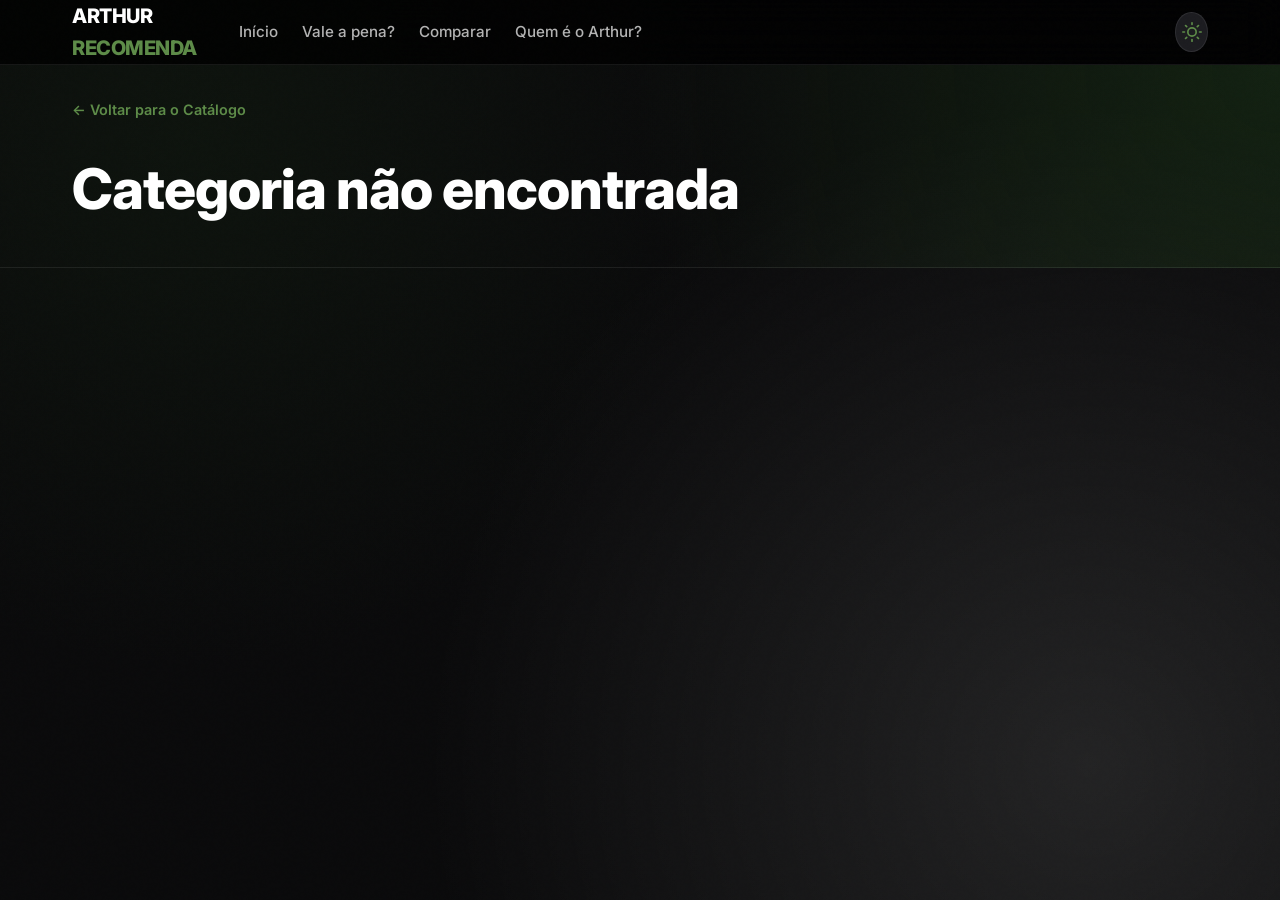
==== categoria.html @ 491da564 "Add files via upload" ====
<!DOCTYPE html>
<html lang="pt-BR">
<head>
    <meta charset="UTF-8">
    <meta name="viewport" content="width=device-width, initial-scale=1.0">
    <title>Categoria | Arthur Recomenda</title>
    <meta name="description" content="Veja todos os produtos analisados desta categoria no Arthur Recomenda.">
    
    <meta property="og:title" content="Categoria | Arthur Recomenda">
    <meta property="og:description" content="Veja todos os produtos analisados desta categoria no Arthur Recomenda.">
    <meta property="og:type" content="website">
    <meta property="og:locale" content="pt_BR">
    <meta property="og:url" content="https://arthurrecomenda.com/categoria.html">
    <meta property="og:image" content="https://arthurrecomenda.com/assets/img/banner-og.jpg">
    <meta property="og:image:width" content="1200">
    <meta property="og:image:height" content="630">
    
    <meta name="twitter:card" content="summary_large_image">
    <meta name="twitter:title" content="Categoria | Arthur Recomenda">
    <meta name="twitter:description" content="Veja todos os produtos analisados desta categoria no Arthur Recomenda.">
    <meta name="twitter:image" content="https://arthurrecomenda.com/assets/img/banner-og.jpg">
    
    <link rel="icon" type="image/png" href="assets/img/favicon.png">
    <meta name="theme-color" content="#000000">
    
    <link rel="preconnect" href="https://fonts.googleapis.com">
    <link rel="preconnect" href="https://fonts.gstatic.com" crossorigin>
    <link href="https://fonts.googleapis.com/css2?family=Inter:wght@400;500;600;700;800;900&display=swap" rel="stylesheet">
    <link rel="stylesheet" href="css/style.css">
</head>
<body>

    <noscript>
        <style>.animate-on-scroll { opacity: 1 !important; animation: none !important; }</style>
    </noscript>
</head>
<body>

    <header class="header">
        <div class="container header__container">
            <a href="index.html" class="header__logo">ARTHUR <span>RECOMENDA</span></a>
                        <!-- BOTÃO DE TROCAR TEMA -->
            <button class="theme-toggle" id="themeToggle" aria-label="Trocar tema">
                <svg class="icon-sun" width="20" height="20" viewBox="0 0 24 24" fill="none" stroke="currentColor" stroke-width="2" stroke-linecap="round" stroke-linejoin="round"><circle cx="12" cy="12" r="5"></circle><line x1="12" y1="1" x2="12" y2="3"></line><line x1="12" y1="21" x2="12" y2="23"></line><line x1="4.22" y1="4.22" x2="5.64" y2="5.64"></line><line x1="18.36" y1="18.36" x2="19.78" y2="19.78"></line><line x1="1" y1="12" x2="3" y2="12"></line><line x1="21" y1="12" x2="23" y2="12"></line><line x1="4.22" y1="19.78" x2="5.64" y2="18.36"></line><line x1="18.36" y1="5.64" x2="19.78" y2="4.22"></line></svg>
                <svg class="icon-moon" width="20" height="20" viewBox="0 0 24 24" fill="none" stroke="currentColor" stroke-width="2" stroke-linecap="round" stroke-linejoin="round" style="display: none;"><path d="M21 12.79A9 9 0 1 1 11.21 3 7 7 0 0 0 21 12.79z"></path></svg>
            </button>

            <button class="header__toggle" id="menuToggle" aria-label="Abrir menu" aria-expanded="false" aria-controls="mainNav">
                <span></span>
                <span></span>
                <span></span>
            </button>
            <nav class="header__nav" id="mainNav" aria-label="Navegação principal">
                <ul>
                    <li><a href="index.html">Início</a></li>
                    <li><a href="vale-a-pena.html">Vale a pena?</a></li>
                    <li><a href="comparador.html">Comparar</a></li>
                    <li><a href="perfil.html">Quem é o Arthur?</a></li>
                </ul>
            </nav>
        </div>
    </header>

    <main class="main-content categoria-page">
        <section class="categoria-header animate-on-scroll">
            <div class="container">
                <a href="index.html" class="back-link">← Voltar para o Catálogo</a>
                <h1 id="cat-title">Categoria</h1>
            </div>
        </section>
        
        <section class="categoria-grid-section">
            <div class="container">
                <div id="prod-grid" class="prod-grid"></div>
                <!-- CONTAINER DA PAGINAÇÃO ADICIONADO AQUI -->
                <div id="pagination-container" class="pagination-container"></div>
            </div>
        </section>
    </main>

    <nav class="bottom-nav" aria-label="Navegação rápida">
        <a href="index.html" class="bottom-nav__item active" aria-current="page">
            <svg width="24" height="24" viewBox="0 0 24 24" fill="none" stroke="currentColor" stroke-width="2" stroke-linecap="round" stroke-linejoin="round" aria-hidden="true"><path d="M3 9l9-7 9 7v11a2 2 0 0 1-2 2H5a2 2 0 0 1-2-2z"></path><polyline points="9 22 9 12 15 12 15 22"></polyline></svg>
            <span>Início</span>
        </a>
        <a href="vale-a-pena.html" class="bottom-nav__item">
            <svg width="24" height="24" viewBox="0 0 24 24" fill="none" stroke="currentColor" stroke-width="2" stroke-linecap="round" stroke-linejoin="round" aria-hidden="true"><circle cx="12" cy="12" r="10"></circle><path d="M9.09 9a3 3 0 0 1 5.83 1c0 2-3 3-3 3"></path><line x1="12" y1="17" x2="12.01" y2="17"></line></svg>
            <span>Vale a pena?</span>
        </a>
        <a href="comparador.html" class="bottom-nav__item">
            <svg width="24" height="24" viewBox="0 0 24 24" fill="none" stroke="currentColor" stroke-width="2" stroke-linecap="round" stroke-linejoin="round" aria-hidden="true"><line x1="18" y1="20" x2="18" y2="10"></line><line x1="12" y1="20" x2="12" y2="4"></line><line x1="6" y1="20" x2="6" y2="14"></line></svg>
            <span>Comparar</span>
        </a>
        <a href="perfil.html" class="bottom-nav__item">
            <svg width="24" height="24" viewBox="0 0 24 24" fill="none" stroke="currentColor" stroke-width="2" stroke-linecap="round" stroke-linejoin="round" aria-hidden="true"><path d="M20 21v-2a4 4 0 0 0-4-4H8a4 4 0 0 0-4 4v2"></path><circle cx="12" cy="7" r="4"></circle></svg>
            <span>Arthur</span>
        </a>
    </nav>

    <script type="module" src="js/script.js"></script>
    <script type="module" src="js/categoria.js"></script>

    <!-- BOTÃO VOLTAR AO TOPO -->
    <button id="backToTop" class="back-to-top-btn" aria-label="Voltar ao topo">
        <svg width="24" height="24" viewBox="0 0 24 24" fill="none" stroke="currentColor" stroke-width="2.5" stroke-linecap="round" stroke-linejoin="round"><line x1="12" y1="19" x2="12" y2="5"></line><polyline points="5 12 12 5 19 12"></polyline></svg>
    </button>


</body>
</html>
---- css/style.css ----
/* =========================================
   ARTHUR RECOMENDA - STYLE.CSS
   Arquitetura: Mobile First | Tema Escuro Premium
   ========================================= */

/* 1. VARIÁVEIS CSS (Design System) */
:root {
    --color-bg-primary: #000000;
    --color-bg-secondary: #121212;
    --color-bg-tertiary: #1A1A1A;
    --color-border: #2a2a2a;

    --color-accent: #00FF94;
    --color-accent-hover: #00e685;
    --color-danger: #FF3B30;
    --color-warning: #FFCC00;
    --color-whatsapp: #25D366;

    --font-primary: 'Inter', -apple-system, BlinkMacSystemFont, 'Segoe UI', Roboto, sans-serif;
    --text-primary: #FFFFFF;
    --text-secondary: #A0A0A0;
    --text-tertiary: #666666;

    --space-xs: 8px;
    --space-sm: 16px;
    --space-md: 24px;
    --space-lg: 32px;
    --space-xl: 64px;

    --radius-sm: 8px;
    --radius-md: 12px;
    --radius-lg: 20px;
    --shadow-card: 0 4px 20px rgba(0, 0, 0, 0.5);
    --shadow-glow: 0 0 15px rgba(0, 255, 148, 0.3);

    --transition-fast: 0.2s ease-out;
    --transition-base: 0.3s ease-out;
    --transition-slow: 0.5s cubic-bezier(0.25, 0.46, 0.45, 0.94);
}

/* 2. RESET BÁSICO */
*, *::before, *::after {
    box-sizing: border-box;
    margin: 0;
    padding: 0;
}

html {
    scroll-behavior: smooth;
    scroll-padding-top: 80px; 
    -webkit-text-size-adjust: 100%;
    max-width: 100%;
    overflow-x: hidden;
}

body {
    font-family: var(--font-primary);
    /* Base escura + Gradientes radiais extremamente suaves (Glow verde esmeralda e branco) */
    background-color: var(--color-bg-primary);
    background-image: 
        radial-gradient(circle at 15% 15%, rgba(28, 57, 24, 0.20) 0%, transparent 40%), /* Aura verde muito escura e elegante */
        radial-gradient(circle at 85% 85%, rgba(255, 255, 255, 0.10) 0%, transparent 50%); 
    background-attachment: fixed; /* Fixa o fundo para acompanhar a rolagem */
    color: var(--text-primary);
    line-height: 1.6;
    min-height: 60vh;
    padding-bottom: 80px;
    max-width: 100%;
    overflow-x: hidden;
}

/* EFEITO NOISE (Textura de filme sutil para dar sensação de material premium) */
body::after {
    content: "";
    position: fixed;
    top: 0; left: 0; width: 100vw; height: 100vh;
    background-image: url("data:image/svg+xml,%3Csvg viewBox='0 0 256 256' xmlns='http://www.w3.org/2000/svg'%3E%3Cfilter id='noiseFilter'%3E%3CfeTurbulence type='fractalNoise' baseFrequency='0.85' numOctaves='3' stitchTiles='stitch'/%3E%3C/filter%3E%3Crect width='100%25' height='100%25' filter='url(%23noiseFilter)'/%3E%3C/svg%3E");
    opacity: 0.02; /* Quase imperceptível, mas dá a textura premium */
    pointer-events: none; /* Não atrapalha os cliques */
    z-index: 9999;
    mix-blend-mode: overlay;
}

a { text-decoration: none; color: inherit; }
ul { list-style: none; }
img { max-width: 100%; display: block; }

a:focus-visible, button:focus-visible {
    outline: 2px solid var(--color-accent);
    outline-offset: 4px;
    border-radius: 4px;
}

/* 3. LAYOUT E CONTAINERS */
.container {
    width: 100%;
    max-width: 1200px;
    margin: 0 auto;
    padding: 0 var(--space-sm);
}

.main-content { min-height: 60vh; }

/* 4. COMPONENTES UI */
.header {
    position: sticky;
    top: 0;
    z-index: 1000;
    background-color: rgba(0, 0, 0, 0.8);
    backdrop-filter: blur(20px);
    -webkit-backdrop-filter: blur(20px);
    border-bottom: 1px solid var(--color-border);
}

.header__container {
    display: flex;
    justify-content: space-between;
    align-items: center;
    height: 64px;
    position: relative;
}

.header__logo {
    font-weight: 800;
    font-size: 1.25rem;
    letter-spacing: -0.5px;
    color: var(--text-primary);
}

.header__logo span { color: var(--color-accent); }

.header__nav {
    position: absolute;
    top: 64px;
    left: 0;
    width: 100%;
    background-color: var(--color-bg-secondary);
    border-bottom: 1px solid var(--color-border);
    display: flex;
    flex-direction: column;
    padding: var(--space-md) var(--space-sm);
    gap: var(--space-md);
    transform: translateY(-150%);
    transition: transform var(--transition-base);
    z-index: -1;
    box-shadow: var(--shadow-card);
}

.header__nav.active { transform: translateY(0); }
.header__nav ul { display: flex; flex-direction: column; gap: var(--space-sm); }

.header__nav a {
    color: var(--text-secondary);
    font-weight: 500;
    font-size: 1.1rem;
    transition: color var(--transition-fast);
    padding: var(--space-xs) 0;
    display: block;
}

.header__nav a:hover, .header__nav a.active { color: var(--color-accent); }

.header__toggle {
    display: flex;
    flex-direction: column;
    justify-content: space-between;
    width: 24px;
    height: 18px;
    background: none;
    border: none;
    cursor: pointer;
    z-index: 1001;
}

.header__toggle span {
    height: 2px;
    width: 100%;
    background: var(--text-primary);
    border-radius: 2px;
    transition: all var(--transition-base);
    transform-origin: center;
}

.header__toggle.open span:nth-child(1) { transform: translateY(8px) rotate(45deg); }
.header__toggle.open span:nth-child(2) { opacity: 0; }
.header__toggle.open span:nth-child(3) { transform: translateY(-8px) rotate(-45deg); }

.btn {
    display: inline-flex;
    align-items: center;
    justify-content: center;
    padding: 12px 24px;
    border-radius: var(--radius-sm);
    font-weight: 600;
    font-size: 1rem;
    cursor: pointer;
    /* Easing premium para a animação não ser mecânica */
    transition: all 0.25s cubic-bezier(0.4, 0, 0.2, 1);
    border: none;
    text-align: center;
    /* Sombra sutil para o botão parecer físico desde o início */
    box-shadow: 0 2px 5px rgba(0, 0, 0, 0.2);
}

.btn--primary { 
    background-color: var(--color-accent); 
    color: #000000; 
    position: relative;
    overflow: hidden;
}

.btn--primary::after {
    content: '';
    position: absolute;
    top: -50%;
    left: -100%;
    width: 50%;
    height: 200%;
    background: rgba(255, 255, 255, 0.3);
    transform: skewX(-25deg);
    transition: left 0.6s ease-in-out;
}

.btn--primary:hover {
    background-color: var(--color-accent-hover);
    /* Sombra mais forte + glow verde discreto no hover */
    box-shadow: 0 8px 20px rgba(0, 0, 0, 0.3), 0 0 15px rgba(0, 255, 148, 0.2);
    transform: translateY(-2px); /* Levanta suavemente */
}

/* NOVIDADE: Efeito de "afundar" físico quando clicam */
.btn--primary:active {
    transform: translateY(0) scale(0.98);
    box-shadow: 0 2px 5px rgba(0, 0, 0, 0.2);
}

.btn--primary:hover::after { left: 120%; }

.btn--secondary {
    background-color: transparent;
    color: var(--text-primary);
    border: 1px solid var(--color-border);
}

.btn--secondary:hover {
    background-color: var(--color-bg-tertiary);
    border-color: var(--text-secondary);
    transform: translateY(-2px); /* Levanta suavemente também */
    box-shadow: 0 8px 20px rgba(0, 0, 0, 0.2);
}

/* NOVIDADE: Efeito de "afundar" físico quando clicam */
.btn--secondary:active {
    transform: translateY(0) scale(0.98);
    box-shadow: none;
}

.badge {
    display: inline-block;
    padding: 4px 12px;
    border-radius: 20px;
    font-size: 0.75rem;
    font-weight: 600;
    text-transform: uppercase;
    letter-spacing: 0.5px;
}

.badge--highlight {
    background-color: rgba(255, 255, 255, 0.1);
    color: var(--text-primary);
    border: 1px solid var(--color-border);
}

.hero {
    padding: var(--space-xl) 0;
    background: radial-gradient(circle at top right, rgba(0, 255, 148, 0.1) 0%, transparent 40%);
}

.hero__text h1 {
    font-size: 2.5rem;
    line-height: 1.1;
    margin-bottom: var(--space-sm);
    font-weight: 800;
    letter-spacing: -1px;
}

.text-accent { color: var(--color-accent); }

.hero__subtitle {
    font-size: 1.1rem;
    color: var(--text-secondary);
    max-width: 600px;
    margin-bottom: var(--space-lg);
}

.hero__actions { display: flex; flex-direction: column; gap: var(--space-sm); }

.catalog-section { 
    padding: 8px 0; /* Reduz o espaço em cima e embaixo de cada carrossel */
}

.catalog__header {
    display: flex;
    justify-content: space-between;
    align-items: center;
    margin-bottom: 12px; /* Reduz o espaço entre o título e os produtos */
}

.catalog__header h2 { font-size: 1.5rem; font-weight: 700; }

.catalog__link {
    color: var(--text-secondary);
    font-size: 0.9rem;
    font-weight: 500;
    transition: color var(--transition-fast);
}

.catalog__link:hover { color: var(--color-accent); }

/* Navegação do Carrossel (Setas) */
.catalog__nav-wrapper {
    position: relative;
    width: 100%;
    min-width: 0;
}

.catalog__arrow {
    display: none !important; /* Forçado a ficar oculto no mobile */
    position: absolute;
    top: 45%;
    transform: translateY(-50%);
    z-index: 10;
    background: rgba(18, 18, 18, 0.8);
    backdrop-filter: blur(10px);
    -webkit-backdrop-filter: blur(10px);
    width: 40px;
    height: 40px;
    border-radius: 50%;
    border: 1px solid var(--color-border);
    color: var(--text-primary);
    cursor: pointer;
    align-items: center;
    justify-content: center;
    transition: all var(--transition-fast);
}

.catalog__arrow:hover {
    border-color: var(--color-accent);
    color: var(--color-accent);
    box-shadow: 0 0 10px rgba(0, 255, 148, 0.2);
}

.catalog__row {
    display: flex;
    gap: var(--space-sm);
    overflow-x: auto;
    padding-bottom: var(--space-sm);
    /* Trocado de 'mandatory' para 'proximity' (ímã suave) */
    scroll-snap-type: x proximity; 
    -webkit-overflow-scrolling: touch; /* ROLAGEM SUAVE NO IPHONE (iOS) */
    scrollbar-width: none;
    width: 100%;
    min-width: 0;
    
    /* ACELERAÇÃO DE HARDWARE (Usa a placa de vídeo para rodar a rolagem) */
    transform: translateZ(0);
    -webkit-transform: translateZ(0);
    will-change: scroll-position;
}

.catalog__row::-webkit-scrollbar { display: none; }

.product-card {
    flex: 0 0 200px;
    /* NOVIDADE: Gradiente sutil para dar profundidade (não fica chapado) */
    background: linear-gradient(180deg, var(--color-bg-tertiary) 0%, var(--color-bg-secondary) 100%);
    border-radius: var(--radius-md);
    scroll-snap-align: start;
    border: 1px solid var(--color-border);
    overflow: hidden;
    /* NOVIDADE: Transição mais suave e incluindo o box-shadow */
    transition: transform 0.25s ease-out, border-color 0.25s ease-out, box-shadow 0.25s ease-out;
    cursor: pointer;
    display: flex;
    flex-direction: column;
    -webkit-tap-highlight-color: transparent;
    /* NOVIDADE: Sombra suave para parecer que está flutuando */
    box-shadow: 0 4px 10px rgba(0, 0, 0, 0.2);
}

.product-card:hover {
    /* NOVIDADE: Levanta o card (translateY) em vez de só aumentar (scale) */
    transform: translateY(-5px); 
    border-color: var(--color-accent);
    z-index: 2;
    /* NOVIDADE: Sombra mais forte + Glow verde discreto */
    box-shadow: 0 10px 25px rgba(0, 0, 0, 0.4), 0 0 15px rgba(0, 255, 148, 0.15);
}

.product-card:active {
    /* NOVIDADE: Efeito de clique mais natural */
    transform: translateY(-2px) scale(0.99);
    border-color: var(--color-accent);
    box-shadow: 0 4px 10px rgba(0, 0, 0, 0.3);
}

.product-card__img-wrap {
    position: relative;
    aspect-ratio: 4/5;
    width: 100%;
    background-color: var(--color-bg-tertiary);
    overflow: hidden;
}

.product-card__img {
    width: 100%;
    height: 100%;
    object-fit: cover;
    transition: transform var(--transition-base);
}

.product-card:hover .product-card__img {
    transform: scale(1.05);
}

.product-card__badge {
    position: absolute;
    top: 12px;
    display: flex;
    align-items: center;
    justify-content: center;
    padding: 6px 10px;
    border-radius: var(--radius-sm);
    font-weight: 700;
    font-size: 0.8rem;
    backdrop-filter: blur(4px);
}

.product-card__badge--score {
    left: 12px;
    background-color: var(--color-accent);
    color: #000;
    box-shadow: 0 2px 8px rgba(0,0,0,0.3);
}

.product-card__badge--status {
    right: 12px;
    font-size: 0.65rem;
    text-transform: uppercase;
    /* Vidro escuro para o Dark Mode */
    background-color: rgba(0, 0, 0, 0.6);
    backdrop-filter: blur(4px);
    -webkit-backdrop-filter: blur(4px);
    color: #FFFFFF; /* Texto sempre branco para contrastar no vidro escuro */
    border: 1px solid rgba(255, 255, 255, 0.1);
}

.status-good { color: var(--color-accent) !important; border-color: var(--color-accent) !important; }
.status-warn { color: var(--color-warning) !important; border-color: var(--color-warning) !important; }

.product-card__info {
    padding: var(--space-sm);
    display: flex;
    flex-direction: column;
    gap: 4px;
    flex-grow: 1;
}

.product-card__title {
    font-size: 1rem;
    font-weight: 600;
    display: -webkit-box;
    -webkit-line-clamp: 2;
    -webkit-box-orient: vertical;
    overflow: hidden;
    min-height: 2.4em;
}

.product-card__price {
    font-size: 1.1rem;
    font-weight: 800;
    color: var(--text-primary);
    margin-top: auto;
    font-variant-numeric: tabular-nums; 
}

.whatsapp-fab {
    position: fixed;
    bottom: 90px; 
    right: 16px;
    z-index: 999;
    display: flex;
    align-items: center;
    gap: 12px;
    /* NOVIDADE: Fundo com vidro fosco e borda verde mais elegante */
    background-color: rgba(19, 19, 22, 0.75);
    backdrop-filter: saturate(180%) blur(15px);
    -webkit-backdrop-filter: saturate(180%) blur(15px);
    border: 1px solid rgba(0, 255, 148, 0.4);
    border-radius: 50px;
    padding: 8px 20px 8px 8px;
    /* NOVIDADE: Sombras mais sofisticadas */
    box-shadow: 0 4px 20px rgba(0, 0, 0, 0.4), 0 0 15px rgba(0, 255, 148, 0.1);
    /* NOVIDADE: Easing premium */
    transition: transform 0.25s cubic-bezier(0.4, 0, 0.2, 1), box-shadow 0.25s cubic-bezier(0.4, 0, 0.2, 1);
    -webkit-tap-highlight-color: transparent;
}

.whatsapp-fab:hover {
    transform: translateY(-2px);
    box-shadow: 0 6px 20px rgba(0, 0, 0, 0.6), 0 0 15px rgba(0, 255, 148, 0.4);
}

.whatsapp-fab:active { 
    transform: scale(0.95); 
    box-shadow: 0 2px 10px rgba(0, 0, 0, 0.4); 
}

.whatsapp-fab__icon {
    display: flex;
    align-items: center;
    justify-content: center;
    width: 40px;
    height: 40px;
    background-color: var(--color-accent);
    color: #000000;
    border-radius: 50%;
    flex-shrink: 0;
}

.whatsapp-fab__text { display: flex; flex-direction: column; line-height: 1.2; }
.whatsapp-fab__text strong { color: var(--text-primary); font-size: 0.95rem; font-weight: 700; }
.whatsapp-fab__text small { color: var(--text-secondary); font-size: 0.7rem; }

.bottom-nav {
    position: fixed;
    bottom: 0; left: 0;
    width: 100%;
    /* Vidro fosco premium no lugar do sólido */
    background-color: rgba(10, 10, 11, 0.75);
    backdrop-filter: saturate(180%) blur(20px);
    -webkit-backdrop-filter: saturate(180%) blur(20px);
    border-top: 1px solid var(--color-border);
    display: flex;
    justify-content: space-around;
    padding: var(--space-xs) 0;
    z-index: 1000;
    box-shadow: 0 -4px 30px rgba(0, 0, 0, 0.2); /* Sombra para cima, dando profundidade */
}

.bottom-nav__item {
    display: flex;
    flex-direction: column;
    align-items: center;
    gap: 4px;
    color: var(--text-tertiary);
    font-size: 0.7rem;
    font-weight: 500;
    padding: var(--space-xs);
    transition: color var(--transition-fast);
    -webkit-tap-highlight-color: transparent;
}

.bottom-nav__item.active, .bottom-nav__item:hover { color: var(--color-accent); }
.bottom-nav__item:active { transform: scale(0.95); }

.footer {
    padding: var(--space-lg) 0;
    border-top: 1px solid var(--color-border);
    text-align: center;
    color: var(--text-tertiary);
    font-size: 0.85rem;
    margin-top: var(--space-xl);
}

.footer__disclaimer { margin-top: var(--space-xs); font-size: 0.75rem; opacity: 0.7; }

/* RESPONSIVIDADE HOME */
@media (min-width: 768px) {
    .container { padding: 0 var(--space-lg); }
    .header__toggle { display: none; }
    .header__nav {
        position: static; background: none; border: none; padding: 0;
        flex-direction: row; transform: translateY(0); box-shadow: none; z-index: auto;
    }
    .header__nav ul { flex-direction: row; gap: var(--space-md); }
    .header__nav a { font-size: 0.95rem; padding: 0; }
    .hero__text h1 { font-size: 3.5rem; }
    .hero__actions { flex-direction: row; }
    .product-card { flex: 0 0 220px; }
    .bottom-nav { display: none; }
    body { padding-bottom: 0; }
    .whatsapp-fab { bottom: 32px; right: 32px; }
    
    /* Exibe as setas apenas no Desktop e define a margem aqui (evita overflow no mobile) */
    .catalog__arrow { 
        display: flex !important; 
    }
    .catalog__arrow--left { left: -20px; }
    .catalog__arrow--right { right: -20px; }
}

@media (min-width: 1024px) {
    .hero__text h1 { font-size: 4rem; }
}

/* =========================================
   PÁGINA DE PRODUTO (DESIGN PREMIUM REFINADO)
   ========================================= */

.produto-page.is-loading { opacity: 0; }
.produto-page { opacity: 1; transition: opacity 0.3s ease; }

@keyframes fadeInUp { from { opacity: 0; transform: translateY(30px); } to { opacity: 1; transform: translateY(0); } }
@keyframes pulseGlow { 0% { box-shadow: 0 0 15px rgba(0, 255, 148, 0.3); } 50% { box-shadow: 0 0 25px rgba(0, 255, 148, 0.6); } 100% { box-shadow: 0 0 15px rgba(0, 255, 148, 0.3); } }
@keyframes shimmer { 0% { transform: translateX(-100%); } 100% { transform: translateX(100%); } }

.animate-on-scroll { opacity: 0; }
.animate-on-scroll.is-visible { animation: fadeInUp 0.8s cubic-bezier(0.22, 1, 0.36, 1) forwards; }

.produto-page-body { padding-bottom: 120px; }

.produto-page .section-title {
    font-size: 1.5rem; font-weight: 700; margin-bottom: var(--space-md);
    display: flex; align-items: center; gap: var(--space-xs); letter-spacing: -0.5px;
}

.produto-hero { padding: var(--space-md) 0 var(--space-lg); background: radial-gradient(circle at top right, rgba(0, 255, 148, 0.08) 0%, transparent 50%); border-bottom: 1px solid var(--color-border); }
.produto-hero__container { display: flex; flex-direction: column; gap: var(--space-md); }
.produto-hero__figure { width: 100%; max-width: 400px; margin: 0 auto; aspect-ratio: 1/1; background-color: var(--color-bg-secondary); border-radius: var(--radius-lg); overflow: hidden; border: 1px solid var(--color-border); box-shadow: 0 20px 40px rgba(0, 0, 0, 0.6), 0 0 0 1px rgba(255,255,255,0.05); position: relative; transition: transform 0.3s ease; }
.produto-hero__figure:hover { transform: translateY(-5px); }
.produto-hero__img { width: 100%; height: 100%; object-fit: cover; transition: transform 0.5s ease; }
.produto-hero__info { display: flex; flex-direction: column; gap: var(--space-sm); }
.produto-hero__info h1 { font-size: 2.2rem; line-height: 1.1; font-weight: 800; letter-spacing: -1px; }
.produto-hero__preco-wrap { display: flex; flex-wrap: wrap; align-items: baseline; gap: var(--space-xs); margin-bottom: var(--space-xs); padding-bottom: var(--space-sm); border-bottom: 1px solid var(--color-border); }
.produto-hero__preco-anterior { color: var(--text-tertiary); text-decoration: line-through; font-size: 1rem; display: none; }
.produto-hero__desconto { background-color: var(--color-danger); color: var(--text-primary); padding: 2px 8px; border-radius: 4px; font-size: 0.8rem; font-weight: 700; display: none; }
.produto-hero__preco-atual { font-size: 2.5rem; font-weight: 800; color: var(--text-primary); width: 100%; margin-top: var(--space-xs); font-variant-numeric: tabular-nums; text-shadow: 0 0 20px rgba(0, 255, 148, 0.2); }
.produto-hero__marketplace { width: 100%; color: var(--text-secondary); font-size: 0.9rem; display: flex; align-items: center; gap: 4px; margin-top: 4px; }

.produto-hero__selo-status { display: flex; justify-content: space-between; align-items: center; background: rgba(255, 255, 255, 0.03); border: 1px solid rgba(255, 255, 255, 0.08); backdrop-filter: blur(10px); padding: var(--space-sm); border-radius: var(--radius-md); margin-top: var(--space-sm); }
.selo-arthur { display: flex; align-items: center; gap: var(--space-sm); width: 100%; }
.selo-arthur__circle { width: 56px; height: 56px; border-radius: 50%; background: radial-gradient(circle, rgba(0, 255, 148, 0.2) 0%, rgba(0, 0, 0, 0.8) 80%); border: 2px solid var(--color-accent); box-shadow: 0 0 15px rgba(0, 255, 148, 0.3); display: flex; flex-direction: column; align-items: center; justify-content: center; flex-shrink: 0; animation: pulseGlow 3s infinite; }
.selo-arthur__circle span { font-size: 1.4rem; font-weight: 800; color: var(--color-accent); line-height: 1; }
.selo-arthur__circle small { font-size: 0.55rem; color: var(--text-secondary); text-transform: uppercase; letter-spacing: 1px; margin-top: 2px; }
.selo-arthur__label { display: flex; flex-direction: column; }
.selo-arthur__label strong { color: var(--text-primary); font-size: 0.9rem; }
.selo-arthur__label span { color: var(--color-accent); font-size: 0.8rem; font-weight: 500; }

.produto-page section { padding: var(--space-lg) 0; border-bottom: 1px solid var(--color-border); }
.video-container { border-radius: var(--radius-md); overflow: hidden; box-shadow: 0 10px 30px rgba(0,0,0,0.5); position: relative; }
.veredito-grid { display: grid; gap: var(--space-sm); }
.veredito-card { background: linear-gradient(135deg, var(--color-bg-secondary), var(--color-bg-tertiary)); border-left: 3px solid var(--color-accent); padding: var(--space-md); border-radius: 0 var(--radius-sm) var(--radius-sm) 0; box-shadow: 0 4px 10px rgba(0,0,0,0.2); }
.veredito-card strong { color: var(--text-primary); display: block; margin-bottom: var(--space-xs); font-size: 1rem; }
.veredito-card p { color: var(--text-secondary); line-height: 1.6; font-size: 0.95rem; }

.avaliacao-lista { display: flex; flex-direction: column; gap: var(--space-md); }
.avaliacao-lista li { display: flex; flex-direction: column; gap: var(--space-xs); }
.aval-header { display: flex; justify-content: space-between; font-size: 0.9rem; color: var(--text-secondary); font-weight: 500; }
.aval-header span:last-child { color: var(--color-accent); font-weight: 700; }
.barra-progresso { width: 100%; height: 6px; background-color: var(--color-bg-tertiary); border-radius: 4px; overflow: hidden; position: relative; }
.barra-fill { height: 100%; background: linear-gradient(90deg, rgba(0, 255, 148, 0.5), var(--color-accent)); border-radius: 4px; box-shadow: 0 0 10px rgba(0, 255, 148, 0.4); transition: width 1s cubic-bezier(0.22, 1, 0.36, 1); position: relative; overflow: hidden; }
.barra-fill::after { content: ''; position: absolute; top: 0; left: 0; bottom: 0; right: 0; background: linear-gradient(90deg, transparent, rgba(255,255,255,0.4), transparent); transform: translateX(-100%); animation: shimmer 2s infinite; }

.pontos-grid { display: grid; grid-template-columns: 1fr; gap: var(--space-md); }
.pontos-card { background: rgba(255, 255, 255, 0.03); backdrop-filter: blur(10px); border: 1px solid rgba(255, 255, 255, 0.08); padding: var(--space-md); border-radius: var(--radius-md); box-shadow: 0 8px 32px rgba(0, 0, 0, 0.3); }
.pontos-card h3 { margin-bottom: var(--space-md); font-size: 1.1rem; display: flex; align-items: center; gap: var(--space-xs); }
.pontos-card--positivos h3 { color: var(--color-accent); }
.pontos-card--atencao h3 { color: var(--color-warning); }
.pontos-card ul { list-style: none; }
.pontos-card li { position: relative; padding-left: 24px; margin-bottom: var(--space-sm); color: var(--text-secondary); font-size: 0.95rem; line-height: 1.5; }
.pontos-card--positivos li::before { content: "✓"; position: absolute; left: 0; color: var(--color-accent); font-weight: 800; }
.pontos-card--atencao li::before { content: "!"; position: absolute; left: 4px; color: var(--color-warning); font-weight: 800; background: rgba(255, 204, 0, 0.1); width: 16px; height: 16px; border-radius: 50%; display: flex; align-items: center; justify-content: center; font-size: 0.7rem; }

/* 6. CTA COMPRA (Refatorado para Múltiplas Ofertas) */
.produto-cta-comprar { text-align: center; border-bottom: none; }
.cta-comprar-wrap { display: flex; flex-direction: column; align-items: center; gap: var(--space-sm); }
.cta-preco { font-size: 1.8rem; font-weight: 800; color: var(--text-primary); font-variant-numeric: tabular-nums; }

.cta-opcoes-lista {
    display: flex;
    flex-direction: column;
    gap: var(--space-sm);
    width: 100%;
    max-width: 400px;
}

.cta-opcao-btn {
    display: flex;
    justify-content: space-between;
    align-items: center;
    padding: 16px 24px;
    border-radius: var(--radius-sm);
    text-decoration: none;
    transition: all var(--transition-fast);
    -webkit-tap-highlight-color: transparent;
}

.cta-opcao-btn--destaque {
    background-color: var(--color-accent);
    color: #000000;
    font-size: 1.1rem;
    box-shadow: 0 4px 15px rgba(0, 255, 148, 0.2);
}
.cta-opcao-btn--destaque:hover {
    background-color: var(--color-accent-hover);
    transform: translateY(-2px);
    box-shadow: var(--shadow-glow);
}

.cta-opcao-btn--secundaria {
    background: rgba(255, 255, 255, 0.03);
    border: 1px solid var(--color-border);
    color: var(--text-primary);
}
.cta-opcao-btn--secundaria:hover {
    border-color: var(--color-accent);
    background: rgba(0, 255, 148, 0.05);
}

.cta-opcao-titulo {
    display: flex;
    flex-direction: column;
    text-align: left;
    flex: 1;
}
.cta-opcao-titulo strong { font-size: 1.1rem; font-weight: 700; }
.cta-opcao-btn--destaque .cta-opcao-titulo strong { font-size: 1.2rem; }
.cta-opcao-titulo small { font-size: 0.75rem; opacity: 0.8; margin-top: 2px; }

.cta-opcao-preco {
    font-size: 1.2rem;
    font-weight: 700;
    font-variant-numeric: tabular-nums;
}
.cta-opcao-btn--destaque .cta-opcao-preco { font-size: 1.4rem; }

.cta-aviso { color: var(--text-tertiary); font-size: 0.75rem; margin-top: var(--space-xs); }

/* 7. CTA WHATSAPP VIP */
.cta-whatsapp-wrap { text-align: center; background: linear-gradient(135deg, rgba(255, 255, 255, 0.03), rgba(255, 255, 255, 0.01)); backdrop-filter: blur(15px); padding: var(--space-lg); border-radius: var(--radius-lg); border: 1px solid rgba(0, 255, 148, 0.2); box-shadow: 0 10px 40px rgba(0, 0, 0, 0.4); display: flex; flex-direction: column; align-items: center; }
.cta-whatsapp-icon { width: 64px; height: 64px; background: rgba(0, 255, 148, 0.1); border-radius: 50%; display: flex; align-items: center; justify-content: center; color: var(--color-accent); margin-bottom: var(--space-md); }
.cta-whatsapp-wrap h3 { margin-bottom: var(--space-sm); font-size: 1.3rem; }
.cta-whatsapp-wrap p { color: var(--text-secondary); margin-bottom: var(--space-md); max-width: 500px; }

/* STICKY BUY BAR (Mobile Only) */
.sticky-buy-bar { position: fixed; bottom: 56px; left: 0; width: 100%; background: rgba(18, 18, 18, 0.9); backdrop-filter: blur(15px); -webkit-backdrop-filter: blur(15px); border-top: 1px solid rgba(255, 255, 255, 0.1); display: flex; justify-content: space-between; align-items: center; padding: var(--space-xs) var(--space-sm); z-index: 999; display: none; }
.sticky-preco { display: flex; flex-direction: column; }
.sticky-preco small { font-size: 0.7rem; color: var(--text-tertiary); }
.sticky-preco span { font-weight: 800; color: var(--color-accent); font-size: 1.1rem; }
.sticky-buy-bar .btn { padding: 10px 20px; font-size: 0.9rem; }

/* RESPONSIVIDADE PRODUTO */
@media (min-width: 768px) {
    .produto-hero__container { flex-direction: row; align-items: center; gap: var(--space-xl); }
    .produto-hero__figure { flex: 0 0 40%; max-width: 400px; }
    .produto-hero__info { flex: 1; }
    .produto-hero__info h1 { font-size: 2.8rem; }
    .veredito-grid { grid-template-columns: repeat(3, 1fr); }
    .pontos-grid { grid-template-columns: 1fr 1fr; }
    .sticky-buy-bar { display: none !important; }
    .produto-page-body { padding-bottom: 0; }
}

/* =========================================
   PÁGINA PERFIL (QUEM É O ARTHUR)
   ========================================= */
.perfil-page { padding-bottom: 80px; }

.perfil-hero {
    padding: var(--space-xl) 0 var(--space-lg);
    text-align: center;
    background: radial-gradient(circle at top right, rgba(0, 255, 148, 0.1) 0%, transparent 50%);
    border-bottom: 1px solid var(--color-border);
}

.perfil-hero__img-wrap {
    width: 140px;
    height: 140px;
    margin: 0 auto var(--space-md);
    border-radius: 50%;
    overflow: hidden;
    border: 3px solid var(--color-accent);
    box-shadow: 0 0 20px rgba(0, 255, 148, 0.3);
    background-color: var(--color-bg-secondary);
}

.perfil-hero__img {
    width: 100%;
    height: 100%;
    object-fit: cover;
}

.perfil-hero h1 {
    font-size: 2.2rem;
    line-height: 1.2;
    font-weight: 800;
    letter-spacing: -1px;
    margin-bottom: var(--space-sm);
}

.perfil-hero__subtitle {
    font-size: 1.1rem;
    color: var(--text-secondary);
    max-width: 600px;
    margin: 0 auto;
}

.perfil-section {
    padding: var(--space-lg) 0;
    border-bottom: 1px solid var(--color-border);
}

.section-title-center {
    font-size: 1.8rem;
    font-weight: 700;
    margin-bottom: var(--space-md);
    text-align: center;
    letter-spacing: -0.5px;
}

.perfil-text {
    color: var(--text-secondary);
    text-align: center;
    max-width: 700px;
    margin: 0 auto;
    line-height: 1.7;
    font-size: 1rem;
}

.perfil-text strong { color: var(--text-primary); }

.passos-grid {
    display: grid;
    grid-template-columns: 1fr;
    gap: var(--space-md);
    margin-top: var(--space-lg);
}

.passo-card {
    background: var(--color-bg-secondary);
    border: 1px solid var(--color-border);
    border-radius: var(--radius-md);
    padding: var(--space-md);
    text-align: center;
    transition: transform var(--transition-fast), border-color var(--transition-fast);
}

.passo-card:hover {
    transform: translateY(-5px);
    border-color: var(--color-accent);
}

.passo-card__icon {
    width: 48px;
    height: 48px;
    background: rgba(0, 255, 148, 0.1);
    color: var(--color-accent);
    border-radius: 50%;
    display: flex;
    align-items: center;
    justify-content: center;
    margin: 0 auto var(--space-sm);
}

.passo-card h3 {
    font-size: 1.1rem;
    margin-bottom: var(--space-xs);
    color: var(--text-primary);
}

.passo-card p {
    font-size: 0.9rem;
    color: var(--text-secondary);
    line-height: 1.5;
}

.beneficios-list {
    display: grid;
    grid-template-columns: 1fr;
    gap: var(--space-sm);
    max-width: 600px;
    margin: var(--space-lg) auto 0;
}

.beneficio-item {
    display: flex;
    align-items: flex-start;
    gap: var(--space-sm);
    background: var(--color-bg-secondary);
    padding: var(--space-md);
    border-radius: var(--radius-sm);
    border: 1px solid var(--color-border);
}

.beneficio-item__icon {
    color: var(--color-accent);
    flex-shrink: 0;
    margin-top: 4px;
}

.beneficio-item h4 {
    font-size: 1rem;
    margin-bottom: 4px;
    color: var(--text-primary);
}

.beneficio-item p {
    font-size: 0.85rem;
    color: var(--text-secondary);
    margin: 0;
    text-align: left;
    line-height: 1.4;
}

.perfil-cta {
    padding: var(--space-xl) 0;
    text-align: center;
}

.perfil-cta__actions {
    display: flex;
    flex-direction: column;
    gap: var(--space-sm);
    max-width: 400px;
    margin: 0 auto;
}

@media (min-width: 768px) {
    .perfil-hero h1 { font-size: 3rem; }
    .perfil-hero__img-wrap { width: 180px; height: 180px; }
    .section-title-center { font-size: 2.2rem; }
    .passos-grid { grid-template-columns: repeat(4, 1fr); }
    .beneficios-list { grid-template-columns: 1fr 1fr; }
    .perfil-cta__actions { flex-direction: row; justify-content: center; }
}

/* =========================================
   PÁGINA VALE A PENA? (QUIZ)
   ========================================= */
.valeapena-page { padding-bottom: 80px; }

.valeapena-hero {
    padding: var(--space-xl) 0 var(--space-lg);
    text-align: center;
    background: radial-gradient(circle at top right, rgba(0, 255, 148, 0.1) 0%, transparent 50%);
    border-bottom: 1px solid var(--color-border);
}

.valeapena-hero h1 {
    font-size: 2.2rem;
    line-height: 1.2;
    font-weight: 800;
    letter-spacing: -1px;
    margin: var(--space-sm) 0;
}

.valeapena-hero__subtitle {
    font-size: 1.1rem;
    color: var(--text-secondary);
    max-width: 600px;
    margin: 0 auto;
}

.valeapena-question {
    padding: var(--space-lg) 0;
    border-bottom: 1px solid var(--color-border);
}

.question-header {
    margin-bottom: var(--space-md);
}

.question-step {
    display: inline-block;
    font-size: 0.8rem;
    font-weight: 600;
    color: var(--color-accent);
    background: rgba(0, 255, 148, 0.1);
    padding: 4px 12px;
    border-radius: 20px;
    margin-bottom: var(--space-xs);
    text-transform: uppercase;
    letter-spacing: 0.5px;
}

.question-title {
    font-size: 1.5rem;
    font-weight: 700;
    color: var(--text-primary);
    letter-spacing: -0.5px;
}

.question-options {
    display: grid;
    grid-template-columns: 1fr;
    gap: var(--space-sm);
}

.question-option {
    display: flex;
    align-items: center;
    gap: var(--space-sm);
    background: var(--color-bg-secondary);
    border: 1px solid var(--color-border);
    padding: var(--space-md);
    border-radius: var(--radius-md);
    cursor: pointer;
    transition: all var(--transition-fast);
    color: var(--text-primary);
    font-family: var(--font-primary);
    font-size: 1rem;
    font-weight: 500;
    -webkit-tap-highlight-color: transparent;
}

.question-option:hover {
    border-color: var(--color-accent);
    background: rgba(0, 255, 148, 0.05);
    transform: translateY(-2px);
}

.question-option:active {
    transform: scale(0.98);
}

.question-option__icon {
    font-size: 1.3rem;
    width: 40px;
    height: 40px;
    display: flex;
    align-items: center;
    justify-content: center;
    background: var(--color-bg-tertiary);
    border-radius: 50%;
    flex-shrink: 0;
}

.question-option__label {
    text-align: left;
}

.valeapena-result {
    padding: var(--space-xl) 0;
    text-align: center;
}

.result-placeholder {
    margin-top: var(--space-lg);
    padding: var(--space-xl) var(--space-md);
    border: 2px dashed var(--color-border);
    border-radius: var(--radius-lg);
    background: rgba(255, 255, 255, 0.01);
}

.result-placeholder__icon {
    width: 64px;
    height: 64px;
    color: var(--text-tertiary);
    margin: 0 auto var(--space-md);
}

.result-placeholder p {
    color: var(--text-secondary);
    font-size: 1.1rem;
    font-weight: 600;
    margin-bottom: var(--space-xs);
}

.result-placeholder small {
    color: var(--text-tertiary);
    font-size: 0.9rem;
}

@media (min-width: 768px) {
    .valeapena-hero h1 { font-size: 3rem; }
    .question-title { font-size: 1.8rem; }
    .question-options { grid-template-columns: 1fr 1fr; }
}




/* =========================================
   PÁGINA VALE A PENA? (QUIZ)
   ========================================= */
.valeapena-page { padding-bottom: 80px; }

.valeapena-hero {
    padding: var(--space-xl) 0 var(--space-lg);
    text-align: center;
    background: radial-gradient(circle at top right, rgba(0, 255, 148, 0.1) 0%, transparent 50%);
    border-bottom: 1px solid var(--color-border);
}

.valeapena-hero h1 {
    font-size: 2.2rem;
    line-height: 1.2;
    font-weight: 800;
    letter-spacing: -1px;
    margin: var(--space-sm) 0;
}

.valeapena-hero__subtitle {
    font-size: 1.1rem;
    color: var(--text-secondary);
    max-width: 600px;
    margin: 0 auto;
}

.valeapena-question {
    padding: var(--space-lg) 0;
    border-bottom: 1px solid var(--color-border);
}

.question-header {
    margin-bottom: var(--space-md);
}

.question-step {
    display: inline-block;
    font-size: 0.8rem;
    font-weight: 600;
    color: var(--color-accent);
    background: rgba(0, 255, 148, 0.1);
    padding: 4px 12px;
    border-radius: 20px;
    margin-bottom: var(--space-xs);
    text-transform: uppercase;
    letter-spacing: 0.5px;
}

.question-title {
    font-size: 1.5rem;
    font-weight: 700;
    color: var(--text-primary);
    letter-spacing: -0.5px;
}

.question-options {
    display: grid;
    grid-template-columns: 1fr;
    gap: var(--space-sm);
}

.question-option {
    display: flex;
    align-items: center;
    gap: var(--space-sm);
    background: var(--color-bg-secondary);
    border: 1px solid var(--color-border);
    padding: var(--space-md);
    border-radius: var(--radius-md);
    cursor: pointer;
    transition: all var(--transition-fast);
    color: var(--text-primary);
    font-family: var(--font-primary);
    font-size: 1rem;
    font-weight: 500;
    -webkit-tap-highlight-color: transparent;
}

.question-option:hover {
    border-color: var(--color-accent);
    background: rgba(0, 255, 148, 0.05);
    transform: translateY(-2px);
}

.question-option:active {
    transform: scale(0.98);
}

.question-option.is-selected {
    border-color: var(--color-accent);
    background: rgba(0, 255, 148, 0.1);
    box-shadow: 0 0 10px rgba(0, 255, 148, 0.1);
}

.question-option__icon {
    font-size: 1.3rem;
    width: 40px;
    height: 40px;
    display: flex;
    align-items: center;
    justify-content: center;
    background: var(--color-bg-tertiary);
    border-radius: 50%;
    flex-shrink: 0;
}

.question-option__label {
    text-align: left;
}

.valeapena-submit {
    padding: var(--space-lg) 0;
    text-align: center;
}

.valeapena-result {
    padding: var(--space-xl) 0;
    text-align: center;
}

.result-placeholder {
    margin-top: var(--space-lg);
    padding: var(--space-xl) var(--space-md);
    border: 2px dashed var(--color-border);
    border-radius: var(--radius-lg);
    background: rgba(255, 255, 255, 0.01);
}

.result-placeholder__icon {
    width: 64px;
    height: 64px;
    color: var(--text-tertiary);
    margin: 0 auto var(--space-md);
}

.result-placeholder p {
    color: var(--text-secondary);
    font-size: 1.1rem;
    font-weight: 600;
    margin-bottom: var(--space-xs);
}

.result-placeholder small {
    color: var(--text-tertiary);
    font-size: 0.9rem;
}

/* Botão pequeno (caso não exista) */
.btn--small { padding: 8px 16px; font-size: 0.85rem; }

/* Cards de Resultado do Quiz */
.quiz-result-card {
    display: flex;
    gap: var(--space-md);
    background: var(--color-bg-secondary);
    border: 1px solid var(--color-border);
    border-radius: var(--radius-md);
    padding: var(--space-md);
    margin-bottom: var(--space-md);
    text-align: left;
    transition: border-color var(--transition-fast);
}

.quiz-result-card:hover {
    border-color: var(--color-accent);
}

.quiz-result-card__img-wrap {
    position: relative;
    flex-shrink: 0;
    width: 100px;
    height: 100px;
    border-radius: var(--radius-sm);
    overflow: hidden;
}

.quiz-result-card__img {
    width: 100%;
    height: 100%;
    object-fit: cover;
}

.quiz-result-card__score {
    position: absolute;
    bottom: 4px;
    left: 4px;
    background: var(--color-accent);
    color: #000;
    font-size: 0.7rem;
    font-weight: 800;
    padding: 2px 6px;
    border-radius: 4px;
}

.quiz-result-card__info {
    display: flex;
    flex-direction: column;
    flex: 1;
}

.quiz-result-card__title {
    font-size: 1rem;
    font-weight: 700;
    margin-bottom: 4px;
    color: var(--text-primary);
}

.quiz-result-card__desc {
    font-size: 0.85rem;
    color: var(--text-secondary);
    margin-bottom: var(--space-sm);
    display: -webkit-box;
    -webkit-line-clamp: 2;
    -webkit-box-orient: vertical;
    overflow: hidden;
}

.quiz-result-card__footer {
    display: flex;
    justify-content: space-between;
    align-items: center;
    margin-top: auto;
}

.quiz-result-card__price {
    font-size: 1.1rem;
    font-weight: 800;
    color: var(--color-accent);
}

@media (min-width: 768px) {
    .valeapena-hero h1 { font-size: 3rem; }
    .question-title { font-size: 1.8rem; }
    .question-options { grid-template-columns: 1fr 1fr; }
}



/* =========================================
   PÁGINA COMPARADOR (X1)
   ========================================= */
.comparador-page { padding-bottom: 80px; }

.comparador-hero {
    padding: 40px 0 16px; /* Diminui o espaço embaixo */
    text-align: center;
    background: radial-gradient(circle at top right, rgba(0, 255, 148, 0.1) 0%, transparent 50%);
    /* A linha border-bottom foi removida aqui */
}

.comparador-hero h1 {
    font-size: 2.2rem;
    line-height: 1.2;
    font-weight: 800;
    letter-spacing: -1px;
    margin: var(--space-sm) 0;
}

.comparador-hero__subtitle {
    font-size: 1.1rem;
    color: var(--text-secondary);
    max-width: 600px;
    margin: 0 auto;
}

.comparador-selector-section {
    padding: 16px 0; /* Espaço menor para colar no subtítulo */
}

.comparador-grid-selector {
    display: grid;
    grid-template-columns: 1fr;
    gap: var(--space-md);
}

.comparador-selector-col {
    display: flex;
    flex-direction: column;
}

.selector-label {
    font-size: 0.85rem;
    font-weight: 600;
    color: var(--text-secondary);
    margin-bottom: var(--space-xs);
    text-transform: uppercase;
    letter-spacing: 0.5px;
}

.search-wrapper {
    position: relative;
}

.search-input {
    width: 100%;
    background: var(--color-bg-secondary);
    border: 1px solid var(--color-border);
    border-radius: var(--radius-md);
    padding: 16px;
    color: var(--text-primary);
    font-family: var(--font-primary);
    font-size: 1rem;
    transition: border-color var(--transition-fast);
}

.search-input:focus {
    outline: none;
    border-color: var(--color-accent);
    box-shadow: 0 0 0 3px rgba(0, 255, 148, 0.1);
}

.search-input:disabled {
    background: var(--color-bg-tertiary);
    color: var(--text-tertiary);
    cursor: not-allowed;
}

.clear-btn {
    position: absolute;
    right: 12px;
    top: 50%;
    transform: translateY(-50%);
    background: var(--color-bg-tertiary);
    border: 1px solid var(--color-border);
    color: var(--text-primary);
    width: 24px;
    height: 24px;
    border-radius: 50%;
    display: flex;
    align-items: center;
    justify-content: center;
    cursor: pointer;
    font-size: 1.2rem;
    line-height: 1;
}
.clear-btn:hover { border-color: var(--color-danger); color: var(--color-danger); }

.search-dropdown {
    display: none;
    position: absolute;
    top: 100%;
    left: 0;
    width: 100%;
    margin-top: 8px;
    background: var(--color-bg-secondary);
    border: 1px solid var(--color-border);
    border-radius: var(--radius-md);
    box-shadow: 0 10px 30px rgba(0,0,0,0.5);
    z-index: 100;
    max-height: 300px;
    overflow-y: auto;
}

.search-item {
    display: flex;
    align-items: center;
    gap: 12px;
    padding: 12px 16px;
    cursor: pointer    transition: background var(--transition-fast);
    border-bottom: 1px solid var(--color-border);
}

.search-item:last-child { border-bottom: none; }
.search-item:hover { background: var(--color-bg-tertiary); }

.search-item img {
    width: 40px;
    height: 40px;
    object-fit: cover;
    border-radius: 4px;
}

.search-item__info {
    display: flex;
    flex-direction: column;
}

.search-item__info strong {
    color: var(--text-primary);
    font-size: 0.9rem;
    font-weight: 600;
}

.search-item__info span {
    color: var(--color-accent);
    font-size: 0.85rem;
    font-weight: 500;
}

.search-no-result {
    padding: 16px;
    text-align: center;
    color: var(--text-tertiary);
    font-size: 0.9rem;
}

/* Tabela de Comparação */
.comparador-result-section {
    padding: var(--space-lg) 0;
}

.comp-table {
    border: 1px solid var(--color-border);
    border-radius: var(--radius-md);
    overflow: hidden;
    margin-bottom: var(--space-lg);
}

.comp-row {
    display: grid;
    grid-template-columns: 1fr 1fr 1fr;
    border-bottom: 1px solid var(--color-border);
}

.comp-row:last-child { border-bottom: none; }

.comp-cell {
    padding: var(--space-md);
    display: flex;
    align-items: center;
    justify-content: center;
    text-align: center;
    border-right: 1px solid var(--color-border);
    font-size: 0.95rem;
    color: var(--text-secondary);
}

.comp-cell:last-child { border-right: none; }

.comp-label {
    background: var(--color-bg-secondary);
    font-weight: 600;
    color: var(--text-primary);
    font-size: 0.85rem;
    justify-content: flex-start;
}

.comp-header {
    background: var(--color-bg-secondary);
}

.comp-product {
    flex-direction: column;
    gap: 8px;
    position: relative;
}

.comp-product img {
    width: 80px;
    height: 80px;
    object-fit: cover;
    border-radius: var(--radius-sm);
}

.comp-product h3 {
    font-size: 1rem;
    font-weight: 700;
    color: var(--text-primary);
}

.comp-product.is-winner {
    background: rgba(0, 255, 148, 0.05);
}

.comp-product.is-winner::before {
    content: '';
    position: absolute;
    top: 0; left: 0; right: 0;
    height: 3px;
    background: var(--color-accent);
}

.winner-badge {
    position: absolute;
    top: 8px;
    background: var(--color-accent);
    color: #000;
    font-size: 0.7rem;
    font-weight: 700;
    padding: 2px 8px;
    border-radius: 4px;
}

.cell-win {
    color: var(--color-accent);
    font-weight: 700;
}

.comp-list ul {
    list-style: none;
    text-align: left;
}

.comp-list li {
    position: relative;
    padding-left: 16px;
    margin-bottom: 8px;
    font-size: 0.9rem;
}

.comp-list li::before {
    content: "•";
    position: absolute;
    left: 0;
    color: var(--color-accent);
}

/* Veredito */
.veredito-arthur-box {
    display: flex;
    gap: var(--space-md);
    background: linear-gradient(135deg, var(--color-bg-secondary), var(--color-bg-tertiary));
    border: 1px solid var(--color-border);
    border-left: 4px solid var(--color-accent);
    padding: var(--space-lg);
    border-radius: var(--radius-md);
    margin-bottom: var(--space-lg);
}

.veredito-arthur-box__icon {
    font-size: 2rem;
    flex-shrink: 0;
}

.veredito-label {
    display: block;
    font-size: 0.8rem;
    font-weight: 700;
    color: var(--color-accent);
    text-transform: uppercase;
    margin-bottom: 8px;
}

.veredito-arthur-box__content p {
    color: var(--text-primary);
    line-height: 1.6;
}

.veredito-arthur-box__content strong {
    color: var(--color-accent);
}

/* Links de Análise */
.analise-links-wrap {
    text-align: center;
    padding: var(--space-md) 0;
}

.analise-links-wrap h3 {
    font-size: 1.2rem;
    margin-bottom: var(--space-md);
    color: var(--text-primary);
}

.analise-links-btns {
    display: flex;
    flex-direction: column;
    gap: var(--space-sm);
    max-width: 400px;
    margin: 0 auto;
}

@media (min-width: 768px) {
    .comparador-hero h1 { font-size: 3rem; }
    .comparador-grid-selector {
        grid-template-columns: 1fr 1fr;
        gap: var(--space-lg);
        position: relative;
    }
    .comparador-grid-selector::after {
        content: "VS";
        position: absolute;
        top: 50%;
        left: 50%;
        transform: translate(-50%, -50%);
        background: var(--color-bg-primary);
        border: 1px solid var(--color-border);
        color: var(--color-accent);
        font-weight: 800;
        width: 40px;
        height: 40px;
        border-radius: 50%;
        display: flex;
        align-items: center;
        justify-content: center;
        z-index: 2;
    }
    .analise-links-btns {
        flex-direction: row;
        justify-content: center;
    }
}


/* =========================================
   REFINAMENTO COMPARADOR (ISOLADO)
   ========================================= */
.comp-indicator {
    display: flex;
    align-items: center;
    gap: 8px;
    padding: 12px 16px;
    border-radius: 8px;
    margin-bottom: 16px;
    font-weight: 600;
    border: 1px solid var(--color-border);
    background: var(--color-bg-secondary);
}

.comp-indicator.ideal {
    border-left: 4px solid var(--color-accent);
    color: var(--text-primary);
}

.comp-indicator.info {
    border-left: 4px solid #00bfff; /* Azul informativo */
    color: var(--text-primary);
}

.comp-indicator small {
    font-weight: 400;
    color: var(--text-secondary);
    font-size: 0.85rem;
}

.comp-alert {
    background: rgba(255, 255, 255, 0.03);
    border: 1px solid var(--color-border);
    padding: 16px;
    border-radius: 8px;
    margin-bottom: 24px;
    font-size: 0.9rem;
    color: var(--text-secondary);
    line-height: 1.5;
}

.comp-alert strong {
    color: var(--text-primary);
}


/* =========================================
   REFINAMENTO UX COMPARADOR (VISUAL/DINÂMICO)
   ========================================= */
.comp-alert-box {
    background: rgba(255, 204, 0, 0.1);
    border: 1px solid rgba(255, 204, 0, 0.3);
    border-left: 4px solid var(--color-warning);
    padding: 16px;
    border-radius: 8px;
    margin-bottom: 24px;
    font-size: 0.95rem;
    color: var(--text-primary);
    line-height: 1.5;
}

.comp-visual-selector {
    margin-top: 0;
    border-top: none;
    padding-top: 0;
}

.comp-subtitle {
    font-size: 1.2rem;
    font-weight: 700;
    margin-bottom: 16px;
    color: var(--text-primary);
}

.comp-cat-grid {
    display: flex;
    flex-wrap: wrap;
    gap: 12px;
}

.cat-btn {
    display: flex;
    align-items: center;
    gap: 8px;
    background: var(--color-bg-secondary);
    border: 1px solid var(--color-border);
    color: var(--text-primary);
    padding: 12px 20px;
    border-radius: 50px;
    font-family: var(--font-primary);
    font-size: 0.95rem;
    font-weight: 600;
    cursor: pointer;
    transition: all var(--transition-fast);
}

.cat-btn:hover {
    border-color: var(--color-accent);
    background: rgba(0, 255, 148, 0.05);
    transform: translateY(-2px);
}

.cat-btn__icon { font-size: 1.2rem; }

.comp-visual-products {
    margin-top: 32px;
    background: var(--color-bg-secondary);
    border: 1px solid var(--color-border);
    border-radius: var(--radius-md);
    padding: 24px;
}

.comp-visual-header {
    display: flex;
    justify-content: space-between;
    align-items: center;
    margin-bottom: 24px;
}

.btn-close-visual {
    background: transparent;
    border: none;
    color: var(--text-secondary);
    cursor: pointer;
    font-size: 0.9rem;
}
.btn-close-visual:hover { color: var(--color-danger); }

.comp-prods-grid {
    display: grid;
    grid-template-columns: repeat(2, 1fr);
    gap: 16px;
}

.visual-prod-card {
    background: var(--color-bg-primary);
    border: 1px solid var(--color-border);
    border-radius: var(--radius-sm);
    padding: 16px;
    display: flex;
    flex-direction: column;
    align-items: center;
    text-align: center;
    gap: 8px;
    cursor: pointer;
    transition: all var(--transition-fast);
}

.visual-prod-card:hover {
    border-color: var(--color-accent);
    transform: translateY(-3px);
}

.visual-prod-card img {
    width: 80px;
    height: 80px;
    object-fit: cover;
    border-radius: var(--radius-sm);
}

.visual-prod-card__info {
    display: flex;
    flex-direction: column;
    gap: 4px;
    flex-grow: 1;
}

.visual-prod-card__info strong {
    font-size: 0.9rem;
    color: var(--text-primary);
}

.visual-prod-card__price {
    font-size: 1rem;
    font-weight: 700;
    color: var(--color-accent);
}

.visual-prod-card__score {
    font-size: 0.8rem;
    color: var(--text-tertiary);
}

.btn-select {
    margin-top: auto;
}

/* Barra Permanente (Sticky) */
.comp-perm-bar {
    position: sticky;
    top: 64px; /* Altura do header */
    z-index: 998;
    background: rgba(18, 18, 18, 0.95);
    backdrop-filter: blur(15px);
    -webkit-backdrop-filter: blur(15px);
    border-bottom: 1px solid var(--color-border);
    padding: 12px 0;
}

.comp-perm-bar__container {
    display: flex;
    justify-content: space-between;
    align-items: center;
    gap: 16px;
    flex-wrap: wrap;
}

.comp-perm-bar__slots {
    display: flex;
    align-items: center;
    gap: 16px;
    flex-grow: 1;
}

.comp-perm-slot {
    display: flex;
    flex-direction: column;
}

.comp-perm-slot small {
    font-size: 0.7rem;
    color: var(--text-tertiary);
    text-transform: uppercase;
}

.comp-perm-slot strong {
    font-size: 0.95rem;
    color: var(--text-primary);
    margin-bottom: 2px;
}

.btn-swap {
    background: transparent;
    border: none;
    color: var(--color-accent);
    font-size: 0.8rem;
    cursor: pointer;
    padding: 0;
    text-align: left;
}
.btn-swap:hover { text-decoration: underline; }

.comp-perm-vs {
    font-size: 1.2rem;
    font-weight: 800;
    color: var(--text-tertiary);
}

/* Sugestões */
.comp-suggestions {
    margin-top: 48px;
    border-top: 1px solid var(--color-border);
    padding-top: 32px;
}

.sug-grid {
    display: grid;
    grid-template-columns: repeat(2, 1fr);
    gap: 12px;
}

.sug-card {
    background: var(--color-bg-secondary);
    border: 1px solid var(--color-border);
    border-radius: var(--radius-sm);
    padding: 12px;
    display: flex;
    flex-direction: column;
    align-items: center;
    text-align: center;
    gap: 6px;
    cursor: pointer;
    transition: all var(--transition-fast);
}

.sug-card:hover {
    border-color: var(--color-accent);
}

.sug-card img {
    width: 60px;
    height: 60px;
    object-fit: cover;
    border-radius: 4px;
}

.sug-card strong {
    font-size: 0.85rem;
    color: var(--text-primary);
}

.sug-card span {
    font-size: 0.9rem;
    font-weight: 700;
    color: var(--color-accent);
}

.btn-sug-select {
    font-size: 0.75rem;
    color: var(--text-secondary);
    text-decoration: underline;
}

@media (min-width: 768px) {
    .comp-prods-grid { grid-template-columns: repeat(4, 1fr); }
    .sug-grid { grid-template-columns: repeat(4, 1fr); }
    .comp-perm-bar__container { flex-wrap: nowrap; }
}




/* =========================================
   POLIMENTO VISUAL V1.1 (FASE 1)
   ========================================= */

/* 1. Contraste de Textos Secundários (Acessibilidade) */
:root {
    /* 1. SISTEMA DE CORES PREMIUM (Tons mais suaves e nobres) */
    --color-bg-primary: #0A0A0B; /* Não é preto puro, é um cinza escuro (Space Gray) */
    --color-bg-secondary: #131316; /* Elevação suave */
    --color-bg-tertiary: #1C1C20; /* Elevação para componentes */
    --color-border: rgba(255, 255, 255, 0.08); /* Bordas usando branco com transparência (padrão Apple) */

    --color-accent: #00FF94;
    --color-accent-hover: #00e685;
    --color-danger: #FF3B30;
    --color-warning: #FFCC00;
    --color-whatsapp: #25D366;

    --font-primary: 'Inter', -apple-system, BlinkMacSystemFont, 'Segoe UI', Roboto, sans-serif;
    --text-primary: #FFFFFF;
    --text-secondary: #B3B3B3; /* Cinza mais legível */
    --text-tertiary: #8A8A8A;

    --space-xs: 8px;
    --space-sm: 16px;
    --space-md: 24px;
    --space-lg: 32px;
    --space-xl: 64px;

    --radius-sm: 8px;
    --radius-md: 12px;
    --radius-lg: 20px;
    
    /* 2. SISTEMA DE SOMBRAS HIERÁRQUICAS (Camadas de profundidade) */
    --shadow-sm: 0 2px 8px rgba(0, 0, 0, 0.3); /* Sombras suaves */
    --shadow-card: 0 8px 30px rgba(0, 0, 0, 0.35); /* Cards flutuando mais alto */
    --shadow-glow: 0 0 20px rgba(0, 255, 148, 0.15); /* Glow verde extremamente discreto */

    /* 3. TRANSIÇÕES PREMIUM (Easing suave, não mecânico) */
    --transition-fast: 0.2s cubic-bezier(0.4, 0, 0.2, 1);
    --transition-base: 0.3s cubic-bezier(0.4, 0, 0.2, 1);
    --transition-slow: 0.5s cubic-bezier(0.25, 0.46, 0.45, 0.94);
}

/* 2. Ajuste de Cores (Preços e Textos Comuns) */
.product-card__price { color: var(--text-primary); }
.sticky-preco span { color: var(--text-primary); }
.quiz-result-card__price { color: var(--text-primary); }
.cta-opcao-preco { color: var(--text-primary); }
.search-item__info span { color: var(--text-secondary); }
.comp-perm-vs { color: var(--text-tertiary); }

/* Ícones das opções do Quiz (Verde minimalista) */
.question-option__icon {
    color: var(--color-accent);
    background: rgba(0, 255, 148, 0.05);
    border: 1px solid rgba(0, 255, 148, 0.1);
}
.question-option__icon svg {
    width: 20px;
    height: 20px;
}

/* 3. Hero Visual (Preenchimento de Espaço no Desktop) */
.hero__flex-container {
    display: flex;
    gap: 64px;
    align-items: center;
    justify-content: space-between;
}

.hero__text {
    flex: 1;
}

.hero__visual {
    flex: 0 0 320px;
    display: none; /* Oculto no mobile por padrão */
}

.hero__card {
    background: var(--color-bg-secondary);
    border: 1px solid var(--color-border);
    border-radius: var(--radius-md);
    padding: 16px;
    position: relative;
    /* Sombra natural e profunda */
    box-shadow: 0 20px 50px rgba(0, 0, 0, 0.5); 
    transition: transform 0.3s ease, border-color 0.3s ease, box-shadow 0.3s ease;
}

/* NOVIDADE: Glow verde cinematográfico ATRÁS do card */
.hero__card::before {
    content: '';
    position: absolute;
    top: 10%; 
    left: 10%;
    width: 80%; 
    height: 80%;
    background: radial-gradient(circle, rgba(0, 255, 148, 0.15) 0%, transparent 70%);
    filter: blur(40px); /* Esfumaça o brilho */
    z-index: -1; /* Joga o brilho para trás do card */
    opacity: 0.8;
    transition: opacity 0.3s ease;
}

.hero__card:hover {
    transform: translateY(-5px);
    border-color: rgba(255, 255, 255, 0.15); /* Borda sutil (branca acinzentada), sem verde neon */
    /* Sombra apenas escurece um pouco mais para dar profundidade, sem brilho verde */
    box-shadow: 0 30px 60px rgba(0, 0, 0, 0.6);
}

/* Quando o mouse passa, o brilho verde atrás fica um pouco mais visível, mas ainda discreto */
.hero__card:hover::before {
    opacity: 1; /* Ajustado para 1 (o 1.5 anterior era inválido e podia causar bug) */
}

.hero__card-tag {
    position: absolute;
    top: -12px;
    left: 16px;
    background: var(--color-accent);
    color: #000;
    font-size: 0.75rem;
    font-weight: 700;
    padding: 4px 12px;
    border-radius: 20px;
    box-shadow: 0 4px 10px rgba(0,0,0,0.3);
}

.hero__card-img {
    width: 100%;
    aspect-ratio: 4/3;
    border-radius: var(--radius-sm);
    overflow: hidden;
    margin-bottom: 16px;
    background: var(--color-bg-tertiary);
}

.hero__card-img img {
    width: 100%;
    height: 100%;
    object-fit: cover;
    transition: transform 0.5s ease;
}

.hero__card:hover .hero__card-img img {
    transform: scale(1.05);
}

.hero__card-info h3 {
    font-size: 1.1rem;
    font-weight: 700;
    margin-bottom: 12px;
    color: var(--text-primary);
}

.hero__card-meta {
    display: flex;
    justify-content: space-between;
    align-items: center;
    margin-bottom: 16px;
}

.hero__card-score {
    background: rgba(0,255,148,0.1);
    color: var(--color-accent);
    font-weight: 800;
    font-size: 0.9rem;
    padding: 4px 8px;
    border-radius: 4px;
    border: 1px solid rgba(0,255,148,0.2);
}

.hero__card-price {
    font-weight: 700;
    font-size: 1.1rem;
    color: var(--text-primary);
}

@media (min-width: 992px) {
    .hero__visual {
        display: block; /* Aparece apenas em telas grandes */
    }
}






/* =========================================
   BUSCA GLOBAL HOME (ISOLADO)
   ========================================= */
.search-section {
    padding: 0 0 var(--space-md);
    background: var(--color-bg-primary);
}

.search-box {
    display: flex;
    align-items: center;
    gap: 12px;
    background: var(--color-bg-secondary);
    border: 1px solid var(--color-border);
    border-radius: 50px;
    padding: 12px 20px;
    transition: border-color var(--transition-fast);
}

.search-box:focus-within {
    border-color: var(--color-accent);
    box-shadow: 0 0 0 3px rgba(0, 255, 148, 0.1);
}

.search-box__icon {
    color: var(--text-tertiary);
    flex-shrink: 0;
}

.search-box__input {
    flex: 1;
    background: transparent;
    border: none;
    color: var(--text-primary);
    font-family: var(--font-primary);
    font-size: 1rem;
}

.search-box__input:focus {
    outline: none;
}

.search-box__input::placeholder {
    color: var(--text-tertiary);
}

.search-results-home {
    margin-top: 16px;
    display: flex;
    flex-direction: column;
    gap: 8px;
    border-radius: var(--radius-md);
    /* NOVAS LINHAS PARA A BARRA DE ROLAGEM */
    max-height: 320px; /* Altura máxima antes de rolar */
    overflow-y: auto; /* Cria a barra de rolagem */
    padding-right: 8px; /* Espaço para a barra não grudar nos itens */
    scrollbar-width: thin; /* Barra fina no Firefox */
    scrollbar-color: var(--color-accent) var(--color-bg-tertiary); /* Cores no Firefox */
    
    /* NOVAS LINHAS PARA FLUTUAR POR CIMA DO SITE */
    position: absolute;
    top: 100%;
    left: 0;
    width: 100%;
    background: var(--color-bg-secondary);
    z-index: 1001;
}

/* Estilização da barra de rolagem no Chrome/Edge/Safari */
.search-results-home::-webkit-scrollbar {
    width: 6px;
}
.search-results-home::-webkit-scrollbar-track {
    background: var(--color-bg-tertiary);
    border-radius: 10px;
}
.search-results-home::-webkit-scrollbar-thumb {
    background: var(--color-accent);
    border-radius: 10px;
}

.search-result-item {
    display: flex;
    align-items: center;
    gap: 16px;
    padding: 12px;
    background: var(--color-bg-secondary);
    border: 1px solid var(--color-border);
    border-radius: var(--radius-sm);
    cursor: pointer;
    transition: background var(--transition-fast), border-color var(--transition-fast);
    text-decoration: none;
}

.search-result-item:hover {
    background: var(--color-bg-tertiary);
    border-color: var(--color-accent);
}

.search-result-item__img {
    width: 50px;
    height: 50px;
    object-fit: cover;
    border-radius: 4px;
    flex-shrink: 0;
}

.search-result-item__info {
    flex: 1;
    display: flex;
    flex-direction: column;
}

.search-result-item__info small {
    color: var(--color-accent);
    font-size: 0.75rem;
    margin-bottom: 2px;
}

.search-result-item__info strong {
    color: var(--text-primary);
    font-size: 0.95rem;
    margin-bottom: 4px;
}

.search-result-item__meta {
    display: flex;
    gap: 12px;
    align-items: center;
}

.search-result-item__price {
    color: var(--text-secondary);
    font-size: 0.9rem;
    font-weight: 600;
}

.search-result-item__score {
    color: var(--color-accent);
    background: rgba(0, 255, 148, 0.1);
    font-size: 0.75rem;
    font-weight: 700;
    padding: 2px 6px;
    border-radius: 4px;
}

.search-empty {
    text-align: center;
    color: var(--text-tertiary);
    padding: 24px;
    font-size: 0.9rem;
    background: var(--color-bg-secondary);
    border-radius: var(--radius-sm);
}




/* =========================================
   PÁGINA DE CATEGORIA (GRID)
   ========================================= */
.categoria-page { padding-bottom: 80px; }

.categoria-header {
    padding: var(--space-lg) 0;
    background: radial-gradient(circle at top right, rgba(0, 255, 148, 0.1) 0%, transparent 40%);
    border-bottom: 1px solid var(--color-border);
    margin-bottom: var(--space-lg);
}

.back-link {
    display: inline-block;
    color: var(--color-accent);
    font-size: 0.9rem;
    font-weight: 600;
    margin-bottom: var(--space-md);
    transition: opacity var(--transition-fast);
}
.back-link:hover { opacity: 0.8; }

.categoria-header h1 {
    font-size: 2.5rem;
    font-weight: 800;
    letter-spacing: -1px;
}

.categoria-grid-section {
    padding: 0 0 var(--space-lg);
}

/* Grade dos produtos (Mobile First: 2 colunas) */
.prod-grid {
    display: grid;
    grid-template-columns: repeat(2, 1fr);
    gap: var(--space-md);
}

/* Força os cards a ocuparem 100% da largura da coluna na grade */
.prod-grid .product-card {
    width: 100%;
    flex: none;
}

@media (min-width: 768px) {
    .categoria-header h1 { font-size: 3.5rem; }
    .prod-grid { grid-template-columns: repeat(3, 1fr); }
}

@media (min-width: 1024px) {
    .prod-grid { grid-template-columns: repeat(4, 1fr); }
}







/* =========================================
   PÁGINA CATEGORIA (CARDS COMPACTOS E PAGINAÇÃO)
   ========================================= */
.categoria-grid-section {
    padding: 0 0 var(--space-lg);
}

/* Grade dos produtos (Mobile: 2 colunas, Tablet: 3, Desktop: 6) */
.prod-grid {
    display: grid;
    grid-template-columns: repeat(2, 1fr);
    gap: 12px;
}

/* Compactação dos Cards Apenas nesta página */
.prod-grid .product-card {
    width: 100%;
    flex: none;
    border-radius: var(--radius-sm);
}

.prod-grid .product-card__img-wrap {
    aspect-ratio: 1/1; /* Imagem quadrada para economizar espaço */
}

.prod-grid .product-card__info {
    padding: 8px 10px;
    gap: 2px;
}

.prod-grid .product-card__title {
    font-size: 0.85rem;
    -webkit-line-clamp: 1; /* Apenas 1 linha para o título */
    min-height: 1.2em;
}

.prod-grid .product-card__price {
    font-size: 0.95rem;
}

.prod-grid .product-card__badge {
    top: 6px;
    padding: 3px 6px;
    font-size: 0.7rem;
}

.prod-grid .product-card__badge--status {
    font-size: 0.55rem;
    right: 6px;
}

/* Paginação */
.pagination-container {
    display: flex;
    justify-content: center;
    align-items: center;
    gap: 8px;
    margin-top: 40px;
    flex-wrap: wrap;
}

.page-btn {
    background: var(--color-bg-secondary);
    border: 1px solid var(--color-border);
    color: var(--text-primary);
    min-width: 40px;
    height: 40px;
    border-radius: var(--radius-sm);
    display: flex;
    align-items: center;
    justify-content: center;
    cursor: pointer;
    font-family: var(--font-primary);
    font-weight: 600;
    font-size: 0.9rem;
    transition: all var(--transition-fast);
    padding: 0 12px;
}

.page-btn:hover:not(:disabled) {
    border-color: var(--color-accent);
    color: var(--color-accent);
}

.page-btn.active {
    background: var(--color-accent);
    color: #000000;
    border-color: var(--color-accent);
}

.page-btn:disabled {
    opacity: 0.3;
    cursor: not-allowed;
}

@media (min-width: 768px) {
    .categoria-header h1 { font-size: 3.5rem; }
    .prod-grid { grid-template-columns: repeat(3, 1fr); gap: 16px; }
}

@media (min-width: 1024px) {
    .prod-grid { grid-template-columns: repeat(6, 1fr); } /* 6 produtos por linha no desktop */
}




/* =========================================
   MENU SUSPENSO (SELECT) - VALE A PENA
   ========================================= */
.question-select-wrapper {
    position: relative;
    width: 100%;
    max-width: 500px;
    margin: 0 auto;
}

.question-select {
    width: 100%;
    /* Efeito Vidro Premium */
    background: rgba(255, 255, 255, 0.03);
    backdrop-filter: blur(10px);
    -webkit-backdrop-filter: blur(10px);
    border: 1px solid var(--color-border);
    border-radius: var(--radius-md);
    padding: 16px 20px;
    color: var(--text-primary);
    font-family: var(--font-primary);
    font-size: 1rem;
    font-weight: 500;
    appearance: none;
    -webkit-appearance: none;
    -moz-appearance: none;
    cursor: pointer;
    transition: all 0.25s cubic-bezier(0.4, 0, 0.2, 1);
    box-shadow: var(--shadow-sm); /* Sombra suave */
}

/* Efeito Premium ao clicar */
.question-select:focus {
    outline: none;
    border-color: rgba(0, 255, 148, 0.5);
    background: rgba(255, 255, 255, 0.08); /* Fica um pouco mais claro por dentro */
    box-shadow: 0 0 0 4px rgba(0, 255, 148, 0.1), 0 4px 15px rgba(0, 0, 0, 0.2); /* Glow verde esfumaçado */
}

/* Fundo das opções quando a lista abre (Padrão Premium) */
.question-select option {
    background: #131316; /* Fundo escuro sólido para as opções */
    color: var(--text-primary);
    padding: 10px;
}

/* Setinha personalizada no lado direito do select */
.question-select-wrapper::after {
    content: '';
    position: absolute;
    right: 24px;
    top: 50%;
    transform: translateY(-50%) rotate(45deg);
    width: 8px;
    height: 8px;
    border-right: 2px solid var(--color-accent);
    border-bottom: 2px solid var(--color-accent);
    pointer-events: none;
}


/* Ajuste de Layout para Desktop: 3 perguntas lado a lado (Vale a Pena) */
@media (min-width: 768px) {
    .valeapena-page {
        display: grid;
        grid-template-columns: repeat(3, 1fr); /* Divide em 3 colunas */
        gap: 32px;
        padding-top: 32px;
    }

    /* O Título, o Botão e os Resultados ocupam a linha inteira (3 colunas) */
    .valeapena-hero, 
    .valeapena-submit, 
    .valeapena-result {
        grid-column: 1 / -1;
    }

    .valeapena-hero {
        padding-bottom: 16px;
    }

    /* As perguntas se encaixam uma em cada coluna */
    .valeapena-question {
        padding: 0;
        border-bottom: none;
        border-left: 1px solid var(--color-border); /* Linha sutil para separar */
        padding-left: 24px;
    }

    .valeapena-submit {
        padding: 16px 0 32px;
    }

    .valeapena-result {
        padding-top: 32px;
        border-top: 1px solid var(--color-border); /* Linha separando dos resultados */
    }
}






/* =========================================
   TEMA CLARO (LIGHT MODE)
   ========================================= */
body.light-theme {
    --color-bg-primary: #F0F2F5;
    --color-bg-secondary: #FFFFFF;
    --color-bg-tertiary: #E9ECEF;
    --color-border: #D1D5DB;

    --color-accent: #00854A; /* Verde um pouco mais escuro para contrastar no branco */
    --color-accent-hover: #006b3a;
    
    --text-primary: #111111;
    --text-secondary: #4B5563;
    --text-tertiary: #6B7280;

    --shadow-card: 0 4px 12px rgba(0, 0, 0, 0.1);
    --shadow-glow: 0 0 15px rgba(0, 133, 74, 0.2);
}

/* Ajustes específicos para o Tema Claro */
body.light-theme .header,
body.light-theme .bottom-nav {
    background-color: rgba(255, 255, 255, 0.9);
}

body.light-theme .btn--primary {
    color: #FFFFFF; /* Texto branco no botão verde no tema claro */
}

body.light-theme .product-card,
body.light-theme .search-result-item {
    box-shadow: 0 2px 8px rgba(0,0,0,0.05);
}

/* Estilo do Botão de Trocar Tema */
.theme-toggle {
    background: var(--color-bg-tertiary);
    border: 1px solid var(--color-border);
    width: 40px;
    height: 40px;
    border-radius: 50%;
    display: flex;
    align-items: center;
    justify-content: center;
    cursor: pointer;
    transition: all var(--transition-fast);
    color: var(--color-accent);
}

.theme-toggle:hover {
    border-color: var(--color-accent);
    transform: rotate(15deg);
}



/* Ajuste do Botão de Tema no Desktop */
@media (min-width: 768px) {
    .header__nav {
        margin-left: auto; /* Empurra o menu para a direita */
        margin-right: 24px; /* Cria um espaço entre o menu e o botão */
    }
    .theme-toggle {
        order: 2; /* Joga o botão para o final do cabeçalho (extrema direita) */
    }
}





/* =========================================
   BANNERS DE PROPAGANDA (AD SLOTS)
   ========================================= */
.ad-banner {
    width: 100%;
    min-height: 120px;
    margin: 32px 0;
    background: var(--color-bg-tertiary);
    border: 1px dashed var(--color-border);
    border-radius: var(--radius-md);
    display: flex;
    flex-direction: column;
    align-items: center;
    justify-content: center;
    color: var(--text-tertiary);
    font-size: 0.9rem;
    text-align: center;
    overflow: hidden;
    position: relative;
    padding: 16px;
}

.ad-banner small {
    position: absolute;
    top: 8px;
    left: 8px;
    font-size: 0.6rem;
    text-transform: uppercase;
    letter-spacing: 1px;
    opacity: 0.5;
}

.ad-banner span {
    font-weight: 500;
}

/* No desktop, o banner pode ser maior (formato paisagem) */
@media (min-width: 768px) {
    .ad-banner {
        min-height: 90px;
        max-width: 728px;
        margin: 40px auto;
    }
}



/* =========================================
   EFEITO PULSANTE PARA BANNERS
   ========================================= */
@keyframes pulseBanner {
    0% {
        transform: scale(1);
        box-shadow: 0 0 0 0 rgba(0, 255, 148, 0.5); /* Sombra verde inicial */
    }
    50% {
        transform: scale(1.02); /* Aumenta 2% do tamanho */
        box-shadow: 0 0 20px 10px rgba(0, 255, 148, 0); /* Sombra se espalha e some */
    }
    100% {
        transform: scale(1);
        box-shadow: 0 0 0 0 rgba(0, 255, 148, 0);
    }
}

.banner-pulse {
    animation: pulseBanner 2s infinite; /* Pulsar a cada 2 segundos para sempre */
    transition: transform 0.3s ease;
}

/* Quando o mouse passa por cima, ele para de pulsar e cresce um pouquinho */
.banner-pulse:hover {
    transform: scale(1.04);
    animation: none; 
}






/* =========================================
   COMPACTAÇÃO DO SITE (Menos espaços vazios)
   ========================================= */

/* Reduz o espaço gigante do topo (Hero) */
.hero {
    padding: 32px 0; /* antes era 64px */
}

/* Reduz o espaço entre os carrosséis de produtos */
.catalog-section {
    padding: 4px 0 !important; /* Força o espaço a ser bem pequeno */
}

/* Reduz o espaço entre o título e os produtos */
.catalog__header {
    margin-bottom: 8px !important; 
}

/* Reduz o espaço depois da barra de busca */
.search-section {
    padding-bottom: 16px; /* antes era 24px */
}

/* Reduz aquele espaço gigante antes do rodapé */
.footer {
    padding: 24px 0; /* antes era 32px */
    margin-top: 32px; /* antes era 64px */
}

/* Reduz um pouco o espaço da página de produto no mobile */
@media (max-width: 767px) {
    .produto-page section {
        padding: 24px 0; /* antes era 32px */
    }
}


/* BOTÃO DE COMPRA NO TOPO (PRODUTO) */
.produto-hero__cta-topo {
    display: flex;
    flex-direction: column;
    gap: 12px;
    width: 100%;
    max-width: 300px;
    margin-top: 16px;
}

/* Deixa os botões do topo um pouco menores que os de baixo */
.produto-hero__cta-topo .cta-opcao-btn {
    padding: 12px 20px;
    font-size: 0.9rem;
}
.produto-hero__cta-topo .cta-opcao-titulo strong {
    font-size: 1rem;
}
.produto-hero__cta-topo .cta-opcao-preco {
    font-size: 1.1rem;
}


/* =========================================
   NOVO CABEÇALHO COM BUSCA (HEADER SEARCH)
   ========================================= */

/* 1. MOBILE (Padrão) */
.header__search-desktop {
    display: none; /* Esconde a barra grande no mobile */
}

.header__search-toggle {
    background: none;
    border: none;
    color: var(--text-primary);
    cursor: pointer;
    display: flex;
    align-items: center;
    padding: 8px;
    margin-left: auto; /* Empurra a lupa para a direita, antes do tema */
    margin-right: 12px;
}

/* Caixa de Busca Expansível (Mobile) */
.header__search-mobile {
    display: none; /* Escondida por padrão */
    position: absolute;
    top: 100%; /* Fica logo abaixo do cabeçalho */
    left: 0;
    width: 100%;
    background: var(--color-bg-secondary);
    padding: 16px;
    border-bottom: 1px solid var(--color-border);
    box-shadow: var(--shadow-card);
    z-index: 1000;
    gap: 12px;
    align-items: center;
}

/* Classe que o JS vai usar para abrir a caixa no mobile */
.header__search-mobile.is-active {
    display: flex;
}

.header__search-mobile input {
    flex: 1;
    background: var(--color-bg-tertiary);
    border: 1px solid var(--color-border);
    border-radius: 50px;
    padding: 12px 20px;
    color: var(--text-primary);
    font-family: var(--font-primary);
    font-size: 1rem;
}

.header__search-mobile input:focus {
    outline: none;
    border-color: var(--color-accent);
}

.header__search-mobile button {
    background: none;
    border: none;
    color: var(--text-secondary);
    font-size: 1.5rem;
    cursor: pointer;
    padding: 0 8px;
}

/* 2. DESKTOP (A partir de 768px) */
@media (min-width: 768px) {
    .header__search-toggle {
        display: none; /* Esconde a lupa no desktop */
    }

    .header__search-mobile {
        display: none !important; /* Garante que a caixa mobile não abra no desktop */
    }

    /* Barra de pesquisa grande no centro */
    .header__search-desktop {
        display: flex;
        align-items: center;
        flex: 1; /* Ocupa o espaço livre no meio */
        max-width: 500px;
        margin: 0 32px;
        /* NOVIDADE: Fundo com leve transparência (vidro) */
        background: rgba(255, 255, 255, 0.05); 
        border: 1px solid var(--color-border);
        border-radius: 50px;
        padding: 8px 16px;
        /* NOVIDADE: Easing premium e sombra sutil */
        transition: all 0.25s cubic-bezier(0.4, 0, 0.2, 1);
        box-shadow: 0 2px 10px rgba(0, 0, 0, 0.1);
    }

    /* NOVIDADE: Efeito Premium ao clicar/abrir a busca */
    .header__search-desktop:focus-within {
        background: rgba(255, 255, 255, 0.08); /* Fica um pouco mais claro por dentro */
        border-color: rgba(0, 255, 148, 0.5); /* Borda verde discreta */
        box-shadow: 0 0 0 4px rgba(0, 255, 148, 0.1), 0 4px 15px rgba(0, 0, 0, 0.2); /* Glow verde esfumaçado */
    }

    .header__search-icon {
        color: var(--text-tertiary);
        margin-right: 8px;
        flex-shrink: 0;
        transition: color 0.25s ease; /* NOVIDADE: Transição suave para a cor */
    }

    /* NOVIDADE: Quando a barra está selecionada, a lupa fica verde */
    .header__search-desktop:focus-within .header__search-icon {
        color: var(--color-accent);
    }

    .header__search-input {
        flex: 1;
        background: transparent;
        border: none;
        color: var(--text-primary);
        font-family: var(--font-primary);
        font-size: 0.95rem;
        outline: none;
    }

    .header__search-input::placeholder {
        color: var(--text-tertiary);
    }

    /* Ajusta a ordem dos elementos no desktop */
    .header__nav {
        margin-right: 24px; /* Espaço entre o menu e o botão de tema */
        margin-left: 0;
    }
}

.header__search-desktop {
    position: relative;
}



/* =========================================
   GRADE DE RESULTADOS DE BUSCA
   ========================================= */
.search-results-grid {
    display: grid;
    grid-template-columns: repeat(2, 1fr); /* 2 colunas no mobile */
    gap: 12px;
    padding-bottom: 20px;
}

/* Força os cards a ocuparem 100% da célula da grade */
.search-results-grid .product-card {
    width: 100%;
    flex: none;
}

/* 4 colunas no Desktop */
@media (min-width: 768px) {
    .search-results-grid {
        grid-template-columns: repeat(4, 1fr);
        gap: 16px;
    }
}


/* =========================================
   BARRA DE ATALHOS RÁPIDOS (SHORTCUTS)
   ========================================= */
.shortcuts-bar {
    display: flex;
    gap: 12px; 
    overflow-x: auto;
    scrollbar-width: none;
    -webkit-overflow-scrolling: touch;
    padding: 8px 0;
    margin-top: 24px; 
    width: 100%;
    max-width: 100%;
}

.shortcuts-bar::-webkit-scrollbar {
    display: none;
}

.shortcut-item {
    display: flex;
    flex-direction: column;
    align-items: center;
    gap: 6px;
    flex: 0 0 auto;
    color: var(--text-secondary);
    text-decoration: none;
    transition: color var(--transition-fast);
    padding: 2px;
}

.shortcut-item:hover {
    color: var(--color-accent);
}


/* ÍCONES ESTILO VIDRO ESCURO COM GLOW VERDE (Dark Mode) */
.shortcut-icon {
    width: 40px; 
    height: 40px;
    display: flex;
    align-items: center;
    justify-content: center;
    /* Vidro escuro translúcido */
    background: rgba(255, 255, 255, 0.03);
    backdrop-filter: blur(8px);
    -webkit-backdrop-filter: blur(8px);
    /* Borda verde bem sutil */
    border: 1px solid rgba(0, 255, 148, 0.3);
    border-radius: 50%;
    /* Desenho do ícone em verde */
    color: var(--color-accent); 
    transition: all var(--transition-fast);
    box-shadow: 0 2px 8px rgba(0, 0, 0, 0.2);
}

/* Hover: O vidro se transforma no verde sólido flutuante */
.shortcut-item:hover .shortcut-icon {
    background: var(--color-accent);
    border-color: var(--color-accent);
    color: #000000; /* Desenho fica preto para contrastar */
    transform: translateY(-2px);
    box-shadow: 0 8px 20px rgba(0, 0, 0, 0.3), 0 0 15px rgba(0, 255, 148, 0.2);
}

.shortcut-icon svg {
    width: 16px; 
    height: 16px;
}

.shortcut-item:hover .shortcut-icon {
    background: var(--color-accent-hover); /* Fica um pouquinho mais escuro no hover */
    border-color: var(--color-accent-hover);
    color: #000000;
    transform: translateY(-2px);
    box-shadow: 0 4px 12px rgba(0, 255, 148, 0.5); /* Brilho forte no hover */
}

.shortcut-label {
    font-size: 0.7rem; 
    font-weight: 600;
    white-space: nowrap;
}

/* Ajustes exclusivos para DESKTOP */
@media (min-width: 768px) {
    .shortcuts-bar {
        justify-content: flex-start;
        overflow-x: visible;
        margin-top: 48px; 
        margin-bottom: 24px; 
        gap: 16px; 
    }
    .shortcut-icon {
        width: 52px; 
        height: 52px;
    }
    .shortcut-icon svg {
        width: 20px;
        height: 20px;
    }
    .shortcut-label {
        font-size: 0.85rem;
    }
}


/* No Mobile (Celular), esconde os 3 últimos atalhos para caber em telas pequenas (iPhone SE) */
@media (max-width: 767px) {
    /* Esconde o 6º (Pets), 7º (Saúde) e 8º (Influencer) */
    .shortcut-item:nth-child(n+6) {
        display: none;
    }
}


/* =========================================
   AJUSTE DO BOTÃO WHATSAPP NO TEMA CLARO
   ========================================= */
body.light-theme .whatsapp-fab {
    /* Vidro branco translúcido no lugar do escuro */
    background-color: rgba(255, 255, 255, 0.85);
    backdrop-filter: saturate(180%) blur(15px);
    -webkit-backdrop-filter: saturate(180%) blur(15px);
    /* Borda verde escura (a mesma do tema claro) */
    border: 1px solid rgba(0, 133, 74, 0.4);
    /* Sombra suave cinza, pois sombra preta no branco polui o visual */
    box-shadow: 0 4px 20px rgba(0, 0, 0, 0.1), 0 0 15px rgba(0, 133, 74, 0.1);
}

/* Ajuste do menu de baixo e do cabeçalho no tema claro (caso também estejam escuros) */
body.light-theme .bottom-nav,
body.light-theme .header {
    background-color: rgba(247, 248, 250, 0.85);
    backdrop-filter: saturate(180%) blur(20px);
    -webkit-backdrop-filter: saturate(180%) blur(20px);
}

/* =========================================
   AJUSTE DAS ETIQUETAS DE STATUS NO TEMA CLARO
   ========================================= */
body.light-theme .product-card__badge--status {
    /* Vidro branco translúcido para o Light Mode */
    background-color: rgba(255, 255, 255, 0.85);
    color: #111111; /* Texto escuro para contrastar no vidro branco */
    border: 1px solid rgba(0, 0, 0, 0.05);
    box-shadow: 0 2px 5px rgba(0, 0, 0, 0.05);
}


/* =========================================
   AJUSTE DAS SETAS DO CARROSSEL NO TEMA CLARO
   ========================================= */
body.light-theme .catalog__arrow {
    /* Fundo verde sólido (igual ao botão do tema claro) */
    background: var(--color-accent);
    color: #FFFFFF; /* Ícone branco para contrastar com o verde */
    border: 1px solid var(--color-accent);
    box-shadow: 0 2px 8px rgba(0, 133, 74, 0.2); /* Sombra verde suave */
}

/* No hover, o verde fica um tom mais escuro */
body.light-theme .catalog__arrow:hover {
    background: var(--color-accent-hover);
    border-color: var(--color-accent-hover);
    color: #FFFFFF;
    box-shadow: 0 4px 12px rgba(0, 133, 74, 0.3);
}



/* No Tema Claro, os atalhos ficam em verde sólido (igual as setas) */
body.light-theme .shortcut-icon {
    background: var(--color-accent);
    color: #FFFFFF;
    border: 1px solid var(--color-accent);
}
body.light-theme .shortcut-item:hover .shortcut-icon {
    background: var(--color-accent-hover);
    border-color: var(--color-accent-hover);
    color: #FFFFFF;
}



/* =========================================
   AJUSTE DA BARRA DO COMPARADOR NO TEMA CLARO
   ========================================= */
body.light-theme .comp-perm-bar {
    /* Vidro branco translúcido no lugar do escuro */
    background: rgba(255, 255, 255, 0.85);
    backdrop-filter: saturate(180%) blur(15px);
    -webkit-backdrop-filter: saturate(180%) blur(15px);
    /* Sombra suave cinza em vez de sombra preta */
    box-shadow: 0 4px 20px rgba(0, 0, 0, 0.05);
}

/* Ajusta as cores dos textos e botões dentro dessa barra no tema claro */
body.light-theme .comp-perm-slot small,
body.light-theme .comp-perm-vs {
    color: #6B7280; /* Cinza escuro para o "VS" e os textos pequenos */
}

/* Esconde a barra fixa e feia do comparador */
.comp-perm-bar {
    display: none !important;
}





/* Selo dos cards selecionados no comparador */
.visual-prod-card { position: relative; border: 2px solid var(--color-border); }
.visual-prod-card.is-selected { border-color: var(--color-accent); background: rgba(0, 255, 148, 0.05); }
.visual-prod-badge {
    position: absolute; top: -12px; right: -12px;
    width: 32px; height: 32px; background: var(--color-accent); color: #000;
    border-radius: 50%; display: flex; align-items: center; justify-content: center;
    font-weight: 800; box-shadow: 0 4px 12px rgba(0,0,0,0.3); z-index: 5;
    animation: popIn 0.3s cubic-bezier(0.175, 0.885, 0.32, 1.275);
}
@keyframes popIn { from { transform: scale(0); } to { transform: scale(1); } }




/* =========================================
   MENU SUSPENSO DO COMPARADOR
   ========================================= */
.comp-dropdown-wrapper {
    max-width: 800px;
    margin: 0 auto 24px;
    text-align: center;
}

.cat-toggle-btn {
    display: inline-flex;
    align-items: center;
    gap: 12px;
    background: rgba(255, 255, 255, 0.03);
    backdrop-filter: blur(10px);
    border: 1px solid var(--color-border);
    border-radius: 50px;
    padding: 14px 28px;
    color: var(--text-primary);
    font-family: var(--font-primary);
    font-size: 1rem;
    font-weight: 600;
    cursor: pointer;
    transition: all 0.25s ease;
    box-shadow: var(--shadow-sm);
}

.cat-toggle-btn:hover {
    border-color: var(--color-accent);
    background: rgba(0, 255, 148, 0.05);
}

.cat-toggle-btn.open svg {
    transform: rotate(180deg);
}

/* Caixa que desce com as categorias (Lista Vertical Simples) */
.comp-dropdown-wrapper .comp-cat-grid {
    margin-top: 16px;
    background: var(--color-bg-secondary);
    border: 1px solid var(--color-border);
    border-radius: var(--radius-md);
    padding: 8px; /* Espaço interno menor */
    box-shadow: var(--shadow-card);
    
    /* Força a lista vertical e proíbe de ir para o lado */
    flex-direction: column !important;
    flex-wrap: nowrap !important;
    align-items: stretch !important;
    gap: 4px !important; /* Espaço mínimo entre os itens */
    
    max-height: 250px; /* Altura máxima antes de rolar para baixo */
    overflow-y: auto !important; /* Rola para baixo */
    overflow-x: hidden !important;
    
    /* Barra de rolagem verde (Firefox) */
    scrollbar-width: thin;
    scrollbar-color: var(--color-accent) var(--color-bg-tertiary);
}

/* Barra de rolagem verde (Chrome/Edge/Safari) */
.comp-dropdown-wrapper .comp-cat-grid::-webkit-scrollbar {
    width: 6px;
}
.comp-dropdown-wrapper .comp-cat-grid::-webkit-scrollbar-track {
    background: var(--color-bg-tertiary);
    border-radius: 10px;
}
.comp-dropdown-wrapper .comp-cat-grid::-webkit-scrollbar-thumb {
    background: var(--color-accent);
    border-radius: 10px;
}

/* Nomes simples (Tira a caixa redonda e o fundo) */
.comp-dropdown-wrapper .cat-btn {
    background: transparent !important;
    border: none !important;
    border-radius: 0 !important;
    padding: 12px 16px !important;
    width: 100%;
    justify-content: flex-start;
    text-align: left;
    border-bottom: 1px solid var(--color-border) !important; /* Linha divisória simples */
    box-shadow: none !important;
}

/* Tira a linha do último item */
.comp-dropdown-wrapper .cat-btn:last-child {
    border-bottom: none !important;
}

/* Efeito de passar o mouse */
.comp-dropdown-wrapper .cat-btn:hover {
    background: rgba(0, 255, 148, 0.05) !important;
    transform: none !important;
}




/* Estilo dos 3 pontinhos na paginação */
.page-dots {
    color: var(--text-secondary);
    padding: 0 8px;
    display: flex;
    align-items: center;
    font-weight: 600;
}






/* =========================================
   PREÇO RISCADO E CONSULTAR NO CARD
   ========================================= */
.product-card__price-consult {
    display: flex;
    flex-direction: column;
    margin-top: auto; /* Cola lá embaixo do card */
    margin-bottom: 4px;
}

.product-card__price-consult .price-old {
    color: var(--text-tertiary); /* Cinza */
    font-size: 0.9rem;
    font-weight: 600;
    text-decoration: line-through; /* Riscado */
    line-height: 1.2;
}

.product-card__price-consult .price-consult-text {
    color: var(--color-accent); /* Verde principal do site */
    font-size: 1rem;
    font-weight: 700;
    margin-top: 2px;
}






/* =========================================
   AJUSTE DO SELO DA NOTA NO TEMA CLARO
   ========================================= */

/* A caixa que guarda o selo fica com vidro branco */
body.light-theme .produto-hero__selo-status {
    background: rgba(0, 0, 0, 0.02);
    border: 1px solid rgba(0, 0, 0, 0.06);
}

/* O círculo da nota troca o fundo preto por um vidro branco com verde suave */
body.light-theme .selo-arthur__circle {
    background: radial-gradient(circle, rgba(0, 133, 74, 0.1) 0%, rgba(255, 255, 255, 0.9) 80%);
    border: 2px solid var(--color-accent);
    box-shadow: 0 0 10px rgba(0, 133, 74, 0.1); /* Brilho verde suave */
}

/* O número da nota fica verde escuro para aparecer no fundo claro */
body.light-theme .selo-arthur__circle span {
    color: var(--color-accent);
}

/* O texto "Arthur Recomenda" e o status ficam escuros para não sumir */
body.light-theme .selo-arthur__label strong {
    color: #111111;
}
body.light-theme .selo-arthur__label span {
    color: var(--color-accent);
}




/* =========================================
   AJUSTE DO MENU VALE A PENA NO TEMA CLARO
   ========================================= */
body.light-theme .question-select {
    background: rgba(255, 255, 255, 0.85);
    backdrop-filter: blur(10px);
    color: #111111;
}
body.light-theme .question-select:focus {
    background: rgba(255, 255, 255, 0.95);
    box-shadow: 0 0 0 4px rgba(0, 133, 74, 0.1), 0 4px 15px rgba(0, 0, 0, 0.05);
}
body.light-theme .question-select option {
    background: #FFFFFF;
    color: #111111;
}



/* Estilo do botão bloqueado no Quiz */
.btn--primary:disabled {
    background-color: var(--color-bg-tertiary);
    color: var(--text-tertiary);
    border: 1px solid var(--color-border);
    cursor: not-allowed;
    box-shadow: none;
    transform: none;
}

/* Garante que o mouse passando por cima não ative o brilho verde */
.btn--primary:disabled:hover {
    background-color: var(--color-bg-tertiary);
    color: var(--text-tertiary);
    box-shadow: none;
    transform: none;
}



/* =========================================
   BOTÃO VOLTAR AO TOPO
   ========================================= */
.back-to-top-btn {
    position: fixed;
    bottom: 90px; /* Fica acima do menu no mobile */
    left: 16px; /* Lado esquerdo para não bater no WhatsApp */
    width: 48px;
    height: 48px;
    background: rgba(19, 19, 22, 0.75); /* Vidro fosco */
    backdrop-filter: blur(15px);
    -webkit-backdrop-filter: blur(15px);
    border: 1px solid var(--color-border);
    border-radius: 50%;
    color: var(--color-accent);
    display: flex;
    align-items: center;
    justify-content: center;
    cursor: pointer;
    opacity: 0; /* Começa invisível */
    visibility: hidden;
    transition: all 0.3s ease;
    z-index: 998;
    box-shadow: var(--shadow-sm);
}

/* Quando a classe 'is-visible' é adicionada, ele aparece */
.back-to-top-btn.is-visible {
    opacity: 1;
    visibility: visible;
}

/* Efeito Hover Premium */
.back-to-top-btn:hover {
    border-color: var(--color-accent);
    background: rgba(0, 255, 148, 0.1);
    transform: translateY(-3px);
}

/* No Desktop, sobe um pouco mais */
@media (min-width: 768px) {
    .back-to-top-btn {
        bottom: 32px;
    }
}

/* Ajuste no Tema Claro */
body.light-theme .back-to-top-btn {
    background: rgba(255, 255, 255, 0.85);
}










/* =========================================
   REBRANDING: NOVA PALETA DE VERDES PREMIUM
   ========================================= */

/* 1. Atualização das Variáveis Globais */
:root {
    --color-accent: #5D8B48; /* Verde Principal */
    --color-accent-hover: #80AC63; /* Verde Médio Claro (Hover) */
    --shadow-glow: 0 4px 12px rgba(0, 0, 0, 0.15);
}

body.light-theme {
    --color-accent: #5D8B48; 
    --color-accent-hover: #3F6131; /* Verde Escuro (Hover no claro) */
    --shadow-glow: 0 2px 8px rgba(0, 0, 0, 0.1);
}

/* 2. Aplicação do Degradê Sofisticado (Apenas elementos de destaque) */
.btn--primary {
    background: linear-gradient(135deg, #AED588 0%, #80AC63 35%, #5D8B48 65%, #1C3918 100%);
    color: #FFFFFF;
    border: none;
    box-shadow: 0 4px 6px rgba(0, 0, 0, 0.2);
}

.btn--primary:hover {
    background: linear-gradient(135deg, #AED588 0%, #80AC63 35%, #5D8B48 65%, #1C3918 100%);
    filter: brightness(1.1);
    box-shadow: 0 6px 15px rgba(0, 0, 0, 0.3);
    transform: translateY(-2px);
}

.btn--primary:active {
    transform: translateY(0) scale(0.98);
    box-shadow: 0 2px 5px rgba(0, 0, 0, 0.2);
}

/* Barra de Progresso */
.barra-fill {
    background: linear-gradient(90deg, #AED588 0%, #5D8B48 50%, #3F6131 100%);
    box-shadow: none !important;
}

/* Selos e Badges */
.product-card__badge--score,
.hero__card-tag {
    background: linear-gradient(135deg, #80AC63 0%, #5D8B48 50%, #1C3918 100%);
    color: #FFFFFF;
    box-shadow: 0 2px 6px rgba(0, 0, 0, 0.3);
    border: none;
}

.selo-arthur__circle {
    background: linear-gradient(135deg, #AED588 0%, #5D8B48 50%, #1C3918 100%);
    border: 2px solid rgba(255, 255, 255, 0.1);
    box-shadow: 0 4px 10px rgba(0, 0, 0, 0.3) !important;
}
.selo-arthur__circle span {
    color: #FFFFFF;
    text-shadow: none;
}

/* 3. Refinamento de Elementos (Sem Glow) */
.shortcut-icon {
    background: rgba(93, 139, 72, 0.1); /* Principal com transparência */
    border: 1px solid rgba(93, 139, 72, 0.3);
    color: var(--color-accent);
}
.shortcut-item:hover .shortcut-icon {
    background: linear-gradient(135deg, #80AC63 0%, #5D8B48 100%);
    color: #FFFFFF;
    box-shadow: 0 4px 10px rgba(0, 0, 0, 0.2);
}

.header__search-desktop:focus-within,
.question-select:focus,
.search-input:focus {
    border-color: var(--color-accent) !important;
    box-shadow: 0 0 0 3px rgba(93, 139, 72, 0.2) !important;
}

.text-accent,
.veredito-label,
.veredito-arthur-box__content strong,
.cta-opcao-titulo small,
.shortcut-label:hover {
    color: var(--color-accent);
    text-shadow: none !important;
}

.badge--highlight,
.question-option__icon {
    background: rgba(93, 139, 72, 0.1);
    color: var(--color-accent);
    border: 1px solid rgba(93, 139, 72, 0.3);
}
.question-option.is-selected {
    border-color: var(--color-accent) !important;
    background: rgba(93, 139, 72, 0.05) !important;
}

.btn--secondary:hover {
    border-color: var(--color-accent);
    color: var(--color-accent);
}

.winner-badge {
    background: linear-gradient(135deg, #80AC63 0%, #5D8B48 50%, #1C3918 100%);
    color: #FFFFFF;
}

/* 4. Sombras Apenas Pretas (Anti-Glow) */
body:not(.light-theme) .btn--primary:hover,
body:not(.light-theme) .product-card:hover,
body:not(.light-theme) .hero__card:hover,
body:not(.light-theme) .pontos-card:hover,
body:not(.light-theme) .veredito-card:hover,
body:not(.light-theme) .shortcut-item:hover .shortcut-icon,
body:not(.light-theme) .barra-fill,
body:not(.light-theme) .selo-arthur__circle {
    box-shadow: 0 10px 25px rgba(0, 0, 0, 0.4) !important;
}






/* =========================================
   AJUSTE DO GLOW DO TOPO (HERO SECTIONS)
   ========================================= */
.hero,
.comparador-hero,
.valeapena-hero,
.produto-hero,
.categoria-header,
.perfil-hero {
    background: radial-gradient(circle at top right, rgba(28, 57, 24, 0.5000) 0%, transparent 50%) !important;
}






/* =========================================
   CORREÇÃO NEON: WHATSAPP E NOTAS
   ========================================= */

/* 1. Botão Flutuante do WhatsApp */
.whatsapp-fab {
    border: 1px solid rgba(93, 139, 72, 0.5) !important; /* Verde Principal com transparência */
    box-shadow: 0 4px 20px rgba(0, 0, 0, 0.4), 0 0 15px rgba(93, 139, 72, 0.1) !important;
}
.whatsapp-fab__icon {
    background: linear-gradient(135deg, #80AC63 0%, #5D8B48 100%) !important;
    color: #FFFFFF !important;
}
/* No tema claro, a borda fica um pouco mais escura */
body.light-theme .whatsapp-fab {
    border: 1px solid rgba(93, 139, 72, 0.8) !important;
}

/* 2. Selo da Nota na Página de Produto (O círculo do Arthur) */
.selo-arthur__circle {
    background: linear-gradient(135deg, #80AC63 0%, #5D8B48 50%, #1C3918 100%) !important;
    border: 2px solid rgba(93, 139, 72, 0.3) !important;
    box-shadow: 0 4px 10px rgba(0, 0, 0, 0.3) !important;
}

/* 3. Nota quadrada na Home (Card de destaque) e Selo de Status */
.hero__card-score,
.produto-hero__selo-status {
    background: rgba(93, 139, 72, 0.15) !important;
    border: 1px solid rgba(93, 139, 72, 0.4) !important;
    color: #AED588 !important; /* Verde claro para o texto destacar no fundo escuro */
    backdrop-filter: blur(4px);
}
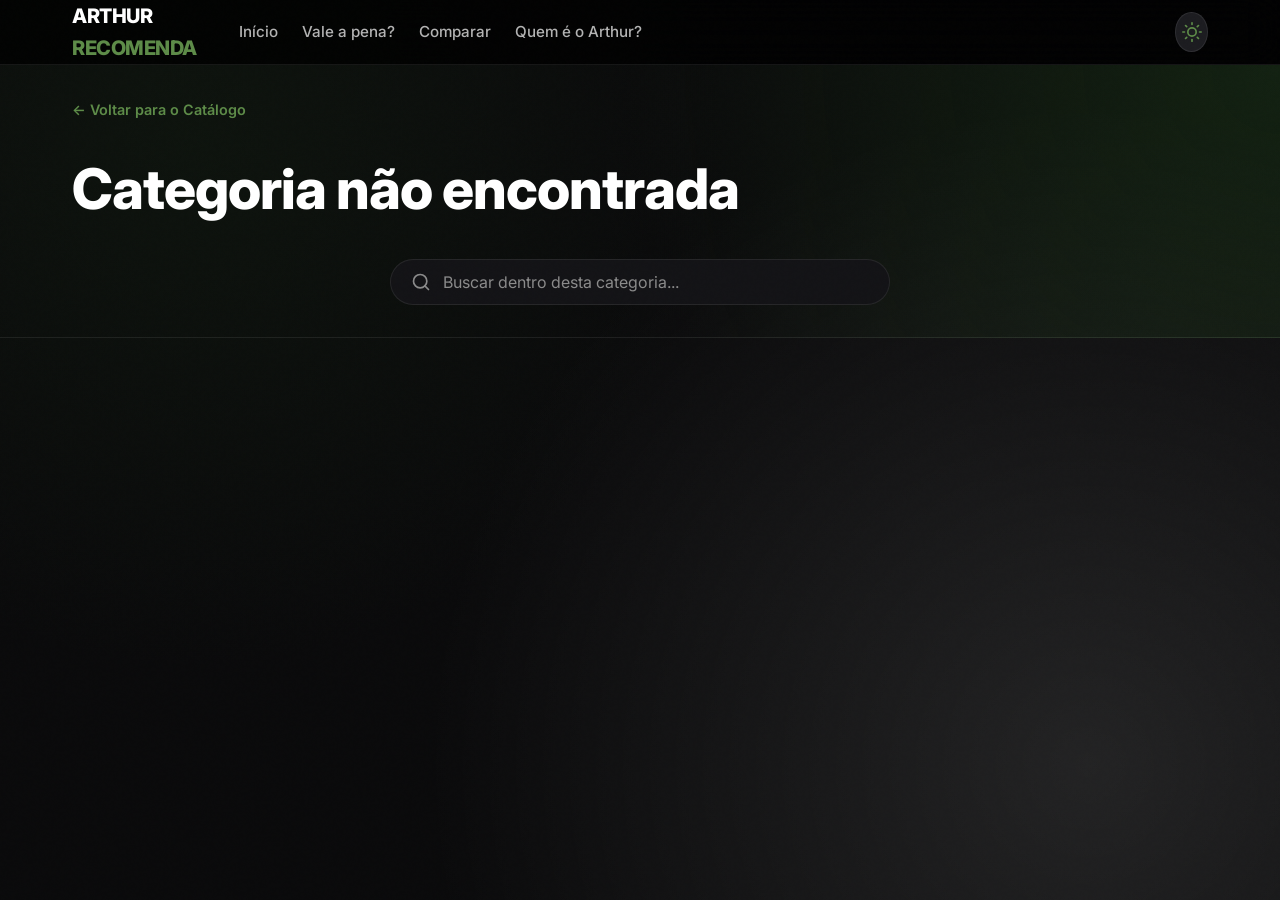
==== commit b8f245a8: "Update categoria.html" ====
--- a/categoria.html
+++ b/categoria.html
@@ -66,6 +66,12 @@
             <div class="container">
                 <a href="index.html" class="back-link">← Voltar para o Catálogo</a>
                 <h1 id="cat-title">Categoria</h1>
+                
+                <!-- BARRA DE PESQUISA NA CATEGORIA -->
+                <div class="search-box" style="max-width: 500px; margin: 24px auto 0; border-radius: 50px;">
+                    <svg class="search-box__icon" width="20" height="20" viewBox="0 0 24 24" fill="none" stroke="currentColor" stroke-width="2" stroke-linecap="round" stroke-linejoin="round"><circle cx="11" cy="11" r="8"></circle><line x1="21" y1="21" x2="16.65" y2="16.65"></line></svg>
+                    <input type="text" id="cat-search-input" class="search-box__input" placeholder="Buscar dentro desta categoria..." autocomplete="off">
+                </div>
             </div>
         </section>
         
@@ -107,4 +113,4 @@
 
 
 </body>
-</html>+</html>
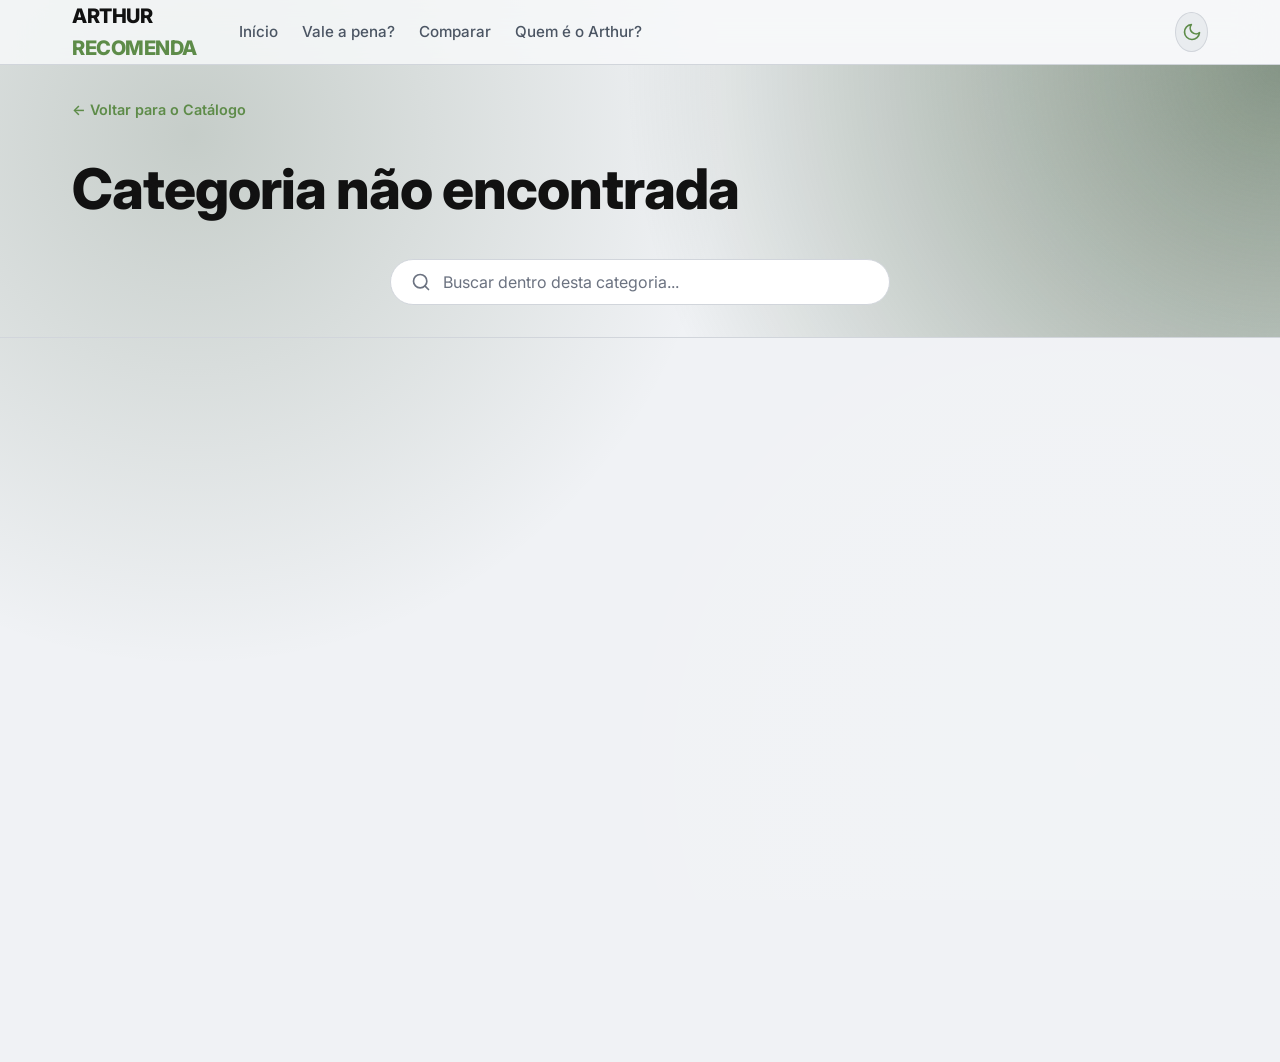
==== commit bdaad433: "Add files via upload" ====
--- a/categoria.html
+++ b/categoria.html
@@ -2,7 +2,7 @@
 <html lang="pt-BR">
 <head>
     <meta charset="UTF-8">
-    <meta name="viewport" content="width=device-width, initial-scale=1.0">
+    <meta name="viewport" content="width=device-width, initial-scale=1.0, viewport-fit=cover">
     <title>Categoria | Arthur Recomenda</title>
     <meta name="description" content="Veja todos os produtos analisados desta categoria no Arthur Recomenda.">
     
@@ -38,7 +38,7 @@
 
     <header class="header">
         <div class="container header__container">
-            <a href="index.html" class="header__logo">ARTHUR <span>RECOMENDA</span></a>
+            <a href="/" class="header__logo">ARTHUR <span>RECOMENDA</span></a>
                         <!-- BOTÃO DE TROCAR TEMA -->
             <button class="theme-toggle" id="themeToggle" aria-label="Trocar tema">
                 <svg class="icon-sun" width="20" height="20" viewBox="0 0 24 24" fill="none" stroke="currentColor" stroke-width="2" stroke-linecap="round" stroke-linejoin="round"><circle cx="12" cy="12" r="5"></circle><line x1="12" y1="1" x2="12" y2="3"></line><line x1="12" y1="21" x2="12" y2="23"></line><line x1="4.22" y1="4.22" x2="5.64" y2="5.64"></line><line x1="18.36" y1="18.36" x2="19.78" y2="19.78"></line><line x1="1" y1="12" x2="3" y2="12"></line><line x1="21" y1="12" x2="23" y2="12"></line><line x1="4.22" y1="19.78" x2="5.64" y2="18.36"></line><line x1="18.36" y1="5.64" x2="19.78" y2="4.22"></line></svg>
@@ -113,4 +113,4 @@
 
 
 </body>
-</html>
+</html>
--- a/css/style.css
+++ b/css/style.css
@@ -81,7 +81,7 @@
     mix-blend-mode: overlay;
 }
 
-a { text-decoration: none; color: inherit; }
+a { text-decoration: none; color: inherit; touch-action: manipulation; }
 ul { list-style: none; }
 img { max-width: 100%; display: block; }
 
@@ -89,6 +89,12 @@
     outline: 2px solid var(--color-accent);
     outline-offset: 4px;
     border-radius: 4px;
+}
+
+/* Garante que botões e links respondam instantaneamente no toque do celular */
+button, a {
+    -webkit-tap-highlight-color: transparent;
+    touch-action: manipulation;
 }
 
 /* 3. LAYOUT E CONTAINERS */
@@ -194,11 +200,13 @@
     font-weight: 600;
     font-size: 1rem;
     cursor: pointer;
-    /* Easing premium para a animação não ser mecânica */
-    transition: all 0.25s cubic-bezier(0.4, 0, 0.2, 1);
+    /* Otimizado: Em vez de 'all', dizemos exatamente o que deve animar */
+    transition: transform 0.25s cubic-bezier(0.4, 0, 0.2, 1), 
+                background-color 0.25s ease, 
+                box-shadow 0.25s ease, 
+                border-color 0.25s ease;
     border: none;
     text-align: center;
-    /* Sombra sutil para o botão parecer físico desde o início */
     box-shadow: 0 2px 5px rgba(0, 0, 0, 0.2);
 }
 
@@ -372,19 +380,17 @@
 
 .product-card {
     flex: 0 0 200px;
-    /* NOVIDADE: Gradiente sutil para dar profundidade (não fica chapado) */
     background: linear-gradient(180deg, var(--color-bg-tertiary) 0%, var(--color-bg-secondary) 100%);
     border-radius: var(--radius-md);
     scroll-snap-align: start;
     border: 1px solid var(--color-border);
     overflow: hidden;
-    /* NOVIDADE: Transição mais suave e incluindo o box-shadow */
+    /* Otimizado: Especifica as propriedades em vez de usar 'all' */
     transition: transform 0.25s ease-out, border-color 0.25s ease-out, box-shadow 0.25s ease-out;
     cursor: pointer;
     display: flex;
     flex-direction: column;
     -webkit-tap-highlight-color: transparent;
-    /* NOVIDADE: Sombra suave para parecer que está flutuando */
     box-shadow: 0 4px 10px rgba(0, 0, 0, 0.2);
 }
 
@@ -536,16 +542,18 @@
     position: fixed;
     bottom: 0; left: 0;
     width: 100%;
-    /* Vidro fosco premium no lugar do sólido */
-    background-color: rgba(10, 10, 11, 0.75);
+    /* Vidro fosco premium */
+    background-color: rgba(10, 10, 11, 0.85);
     backdrop-filter: saturate(180%) blur(20px);
     -webkit-backdrop-filter: saturate(180%) blur(20px);
     border-top: 1px solid var(--color-border);
     display: flex;
     justify-content: space-around;
     padding: var(--space-xs) 0;
+    /* Truque mágico para colar no fundo em celulares modernos (iPhone/Android) */
+    padding-bottom: calc(var(--space-xs) + env(safe-area-inset-bottom, 0px)) !important; 
     z-index: 1000;
-    box-shadow: 0 -4px 30px rgba(0, 0, 0, 0.2); /* Sombra para cima, dando profundidade */
+    box-shadow: 0 -4px 30px rgba(0, 0, 0, 0.2);
 }
 
 .bottom-nav__item {
@@ -565,12 +573,14 @@
 .bottom-nav__item:active { transform: scale(0.95); }
 
 .footer {
-    padding: var(--space-lg) 0;
+    padding: 24px 0;
+    /* Garante que o texto do rodapé não fique escondido atrás do menu do celular */
+    padding-bottom: calc(80px + env(safe-area-inset-bottom, 0px)) !important;
     border-top: 1px solid var(--color-border);
     text-align: center;
     color: var(--text-tertiary);
     font-size: 0.85rem;
-    margin-top: var(--space-xl);
+    margin-top: 32px;
 }
 
 .footer__disclaimer { margin-top: var(--space-xs); font-size: 0.75rem; opacity: 0.7; }
@@ -2376,6 +2386,7 @@
     display: grid;
     grid-template-columns: repeat(2, 1fr);
     gap: var(--space-md);
+    min-height: 60vh; /* Mantém a tela estável durante a busca no iPhone */
 }
 
 /* Força os cards a ocuparem 100% da largura da coluna na grade */
@@ -3096,10 +3107,10 @@
 }
 
 
-/* No Mobile (Celular), esconde os 3 últimos atalhos para caber em telas pequenas (iPhone SE) */
+/* No Mobile (Celular), esconde os últimos atalhos para caber em telas pequenas (iPhone SE) */
 @media (max-width: 767px) {
-    /* Esconde o 6º (Pets), 7º (Saúde) e 8º (Influencer) */
-    .shortcut-item:nth-child(n+6) {
+    /* Esconde OS ICONES EM DESTAQUE  */
+    .shortcut-item:nth-child(n+4) {
         display: none;
     }
 }
@@ -3669,4 +3680,125 @@
     border: 1px solid rgba(93, 139, 72, 0.4) !important;
     color: #AED588 !important; /* Verde claro para o texto destacar no fundo escuro */
     backdrop-filter: blur(4px);
+}
+
+
+
+
+
+
+
+
+
+
+
+
+
+
+/* =========================================
+   OTIMIZAÇÃO MOBILE (Apenas no Celular)
+   ========================================= */
+@media (max-width: 767px) {
+    
+    /* 1. Diminui o Menu de Baixo (Só ícones, mais fino) */
+    .bottom-nav {
+        padding: 6px 0 4px 0 !important; /* Menos espaço interno */
+    }
+    .bottom-nav__item span {
+        display: none !important; /* Esconde o texto de baixo do ícone */
+    }
+    .bottom-nav__item svg {
+        width: 22px !important;
+        height: 22px !important;
+    }
+
+    /* 2. Diminui o Botão Flutuante do WhatsApp (Vira só uma bolinha) */
+    .whatsapp-fab {
+        padding: 10px !important; /* Menor */
+        bottom: 64px !important; /* Sobe para não bater no menu menor */
+    }
+    .whatsapp-fab__text {
+        display: none !important; /* Esconde o texto "Entrar no VIP" */
+    }
+    .whatsapp-fab__icon {
+        width: 28px !important;
+        height: 28px !important;
+        margin: 0 !important; /* Tira o espaço do texto que sumiu */
+    }
+
+    /* 3. Diminui os Cards de Produto na Home (Mais compactos e premium) */
+    .product-card {
+        flex: 0 0 140px !important; /* Menor largura (antes era 200px) */
+    }
+    .product-card__img-wrap {
+        aspect-ratio: 1 / 1 !important; /* Imagem quadrada (ocupa menos altura) */
+    }
+    .product-card__info {
+        padding: 8px 10px !important; /* Menos espaço interno */
+        gap: 2px !important;
+    }
+    .product-card__title {
+        font-size: 0.8rem !important; /* Texto menor */
+        min-height: 1.2em !important;
+        -webkit-line-clamp: 1 !important; /* Só 1 linha para o título */
+    }
+    .product-card__price {
+        font-size: 0.9rem !important;
+    }
+    .product-card__badge {
+        top: 6px !important;
+        padding: 3px 6px !important;
+        font-size: 0.65rem !important;
+    }
+    .product-card__badge--status {
+        font-size: 0.50rem !important;
+        right: 6px !important;
+    }
+}
+
+
+
+
+
+/* =========================================
+   AJUSTE DA BARRA DE COMPRA FIXA NO TEMA CLARO
+   ========================================= */
+body.light-theme .sticky-buy-bar {
+    /* Vidro branco translúcido */
+    background: rgba(255, 255, 255, 0.9);
+    backdrop-filter: saturate(180%) blur(15px);
+    -webkit-backdrop-filter: saturate(180%) blur(15px);
+    border-top: 1px solid rgba(0, 0, 0, 0.06);
+    box-shadow: 0 -4px 20px rgba(0, 0, 0, 0.05);
+}
+
+/* Ajusta a cor do preço para não sumir no fundo branco */
+body.light-theme .sticky-preco small {
+    color: #6B7280;
+}
+body.light-theme .sticky-preco span {
+    color: #111111;
+}
+
+
+
+
+
+
+
+
+
+/* =========================================
+   TIRAR O PREÇO DE TODOS OS BOTÕES DE COMPRA
+   ========================================= */
+
+/* Esconde o preço de todos os botões (Topo e Rodapé) */
+.cta-opcao-preco {
+    display: none !important;
+}
+
+/* Centraliza o texto (Ex: "Comprar na Loja Mercado Livre") já que o preço sumiu */
+.cta-opcao-btn {
+    justify-content: center !important;
+    text-align: center;
 }
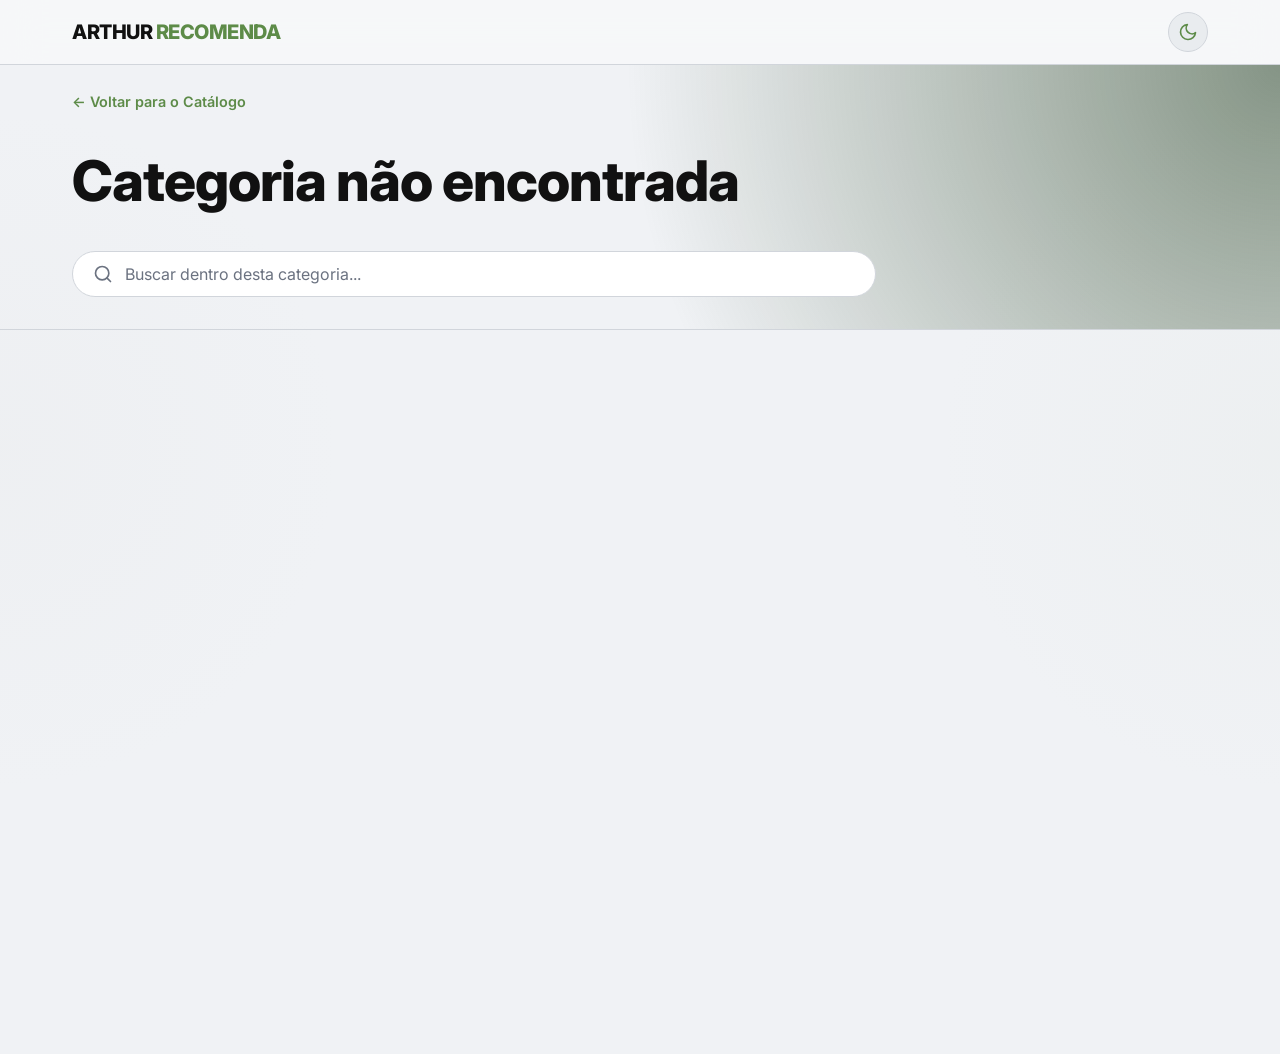
==== commit dba61228: "Add files via upload" ====
--- a/categoria.html
+++ b/categoria.html
@@ -33,45 +33,42 @@
     <noscript>
         <style>.animate-on-scroll { opacity: 1 !important; animation: none !important; }</style>
     </noscript>
-</head>
-<body>
 
     <header class="header">
         <div class="container header__container">
-            <a href="/" class="header__logo">ARTHUR <span>RECOMENDA</span></a>
+                        <a href="/" class="header__logo">ARTHUR <span>RECOMENDA</span></a>
                         <!-- BOTÃO DE TROCAR TEMA -->
             <button class="theme-toggle" id="themeToggle" aria-label="Trocar tema">
                 <svg class="icon-sun" width="20" height="20" viewBox="0 0 24 24" fill="none" stroke="currentColor" stroke-width="2" stroke-linecap="round" stroke-linejoin="round"><circle cx="12" cy="12" r="5"></circle><line x1="12" y1="1" x2="12" y2="3"></line><line x1="12" y1="21" x2="12" y2="23"></line><line x1="4.22" y1="4.22" x2="5.64" y2="5.64"></line><line x1="18.36" y1="18.36" x2="19.78" y2="19.78"></line><line x1="1" y1="12" x2="3" y2="12"></line><line x1="21" y1="12" x2="23" y2="12"></line><line x1="4.22" y1="19.78" x2="5.64" y2="18.36"></line><line x1="18.36" y1="5.64" x2="19.78" y2="4.22"></line></svg>
                 <svg class="icon-moon" width="20" height="20" viewBox="0 0 24 24" fill="none" stroke="currentColor" stroke-width="2" stroke-linecap="round" stroke-linejoin="round" style="display: none;"><path d="M21 12.79A9 9 0 1 1 11.21 3 7 7 0 0 0 21 12.79z"></path></svg>
             </button>
-
-            <button class="header__toggle" id="menuToggle" aria-label="Abrir menu" aria-expanded="false" aria-controls="mainNav">
-                <span></span>
-                <span></span>
-                <span></span>
-            </button>
-            <nav class="header__nav" id="mainNav" aria-label="Navegação principal">
-                <ul>
-                    <li><a href="index.html">Início</a></li>
-                    <li><a href="vale-a-pena.html">Vale a pena?</a></li>
-                    <li><a href="comparador.html">Comparar</a></li>
-                    <li><a href="perfil.html">Quem é o Arthur?</a></li>
-                </ul>
-            </nav>
         </div>
     </header>
 
     <main class="main-content categoria-page">
         <section class="categoria-header animate-on-scroll">
             <div class="container">
-                <a href="index.html" class="back-link">← Voltar para o Catálogo</a>
-                <h1 id="cat-title">Categoria</h1>
                 
-                <!-- BARRA DE PESQUISA NA CATEGORIA -->
-                <div class="search-box" style="max-width: 500px; margin: 24px auto 0; border-radius: 50px;">
-                    <svg class="search-box__icon" width="20" height="20" viewBox="0 0 24 24" fill="none" stroke="currentColor" stroke-width="2" stroke-linecap="round" stroke-linejoin="round"><circle cx="11" cy="11" r="8"></circle><line x1="21" y1="21" x2="16.65" y2="16.65"></line></svg>
-                    <input type="text" id="cat-search-input" class="search-box__input" placeholder="Buscar dentro desta categoria..." autocomplete="off">
+                <!-- NOVO LAYOUT: TOPO DA CATEGORIA (Busca + Sidebar com Banner e Destaque) -->
+                <div class="cat-header-layout">
+                    <!-- LADO ESQUERDO (Título e Busca) -->
+                    <div class="cat-main-side">
+                        <a href="index.html" class="back-link">← Voltar para o Catálogo</a>
+                        <h1 id="cat-title">Categoria</h1>
+                        <div class="search-box">
+                            <svg class="search-box__icon" width="20" height="20" viewBox="0 0 24 24" fill="none" stroke="currentColor" stroke-width="2" stroke-linecap="round" stroke-linejoin="round"><circle cx="11" cy="11" r="8"></circle><line x1="21" y1="21" x2="16.65" y2="16.65"></line></svg>
+                            <input type="text" id="cat-search-input" class="search-box__input" placeholder="Buscar dentro desta categoria..." autocomplete="off">
+                        </div>
+                    </div>
+
+                    <!-- LADO DIREITO (Apenas Produto Destaque) -->
+                    <div class="cat-sidebar">
+                        <div class="cat-featured-box" id="cat-featured-product">
+                            <!-- O JavaScript vai injetar o produto destaque aqui -->
+                        </div>
+                    </div>
                 </div>
+
             </div>
         </section>
         
@@ -84,25 +81,7 @@
         </section>
     </main>
 
-    <nav class="bottom-nav" aria-label="Navegação rápida">
-        <a href="index.html" class="bottom-nav__item active" aria-current="page">
-            <svg width="24" height="24" viewBox="0 0 24 24" fill="none" stroke="currentColor" stroke-width="2" stroke-linecap="round" stroke-linejoin="round" aria-hidden="true"><path d="M3 9l9-7 9 7v11a2 2 0 0 1-2 2H5a2 2 0 0 1-2-2z"></path><polyline points="9 22 9 12 15 12 15 22"></polyline></svg>
-            <span>Início</span>
-        </a>
-        <a href="vale-a-pena.html" class="bottom-nav__item">
-            <svg width="24" height="24" viewBox="0 0 24 24" fill="none" stroke="currentColor" stroke-width="2" stroke-linecap="round" stroke-linejoin="round" aria-hidden="true"><circle cx="12" cy="12" r="10"></circle><path d="M9.09 9a3 3 0 0 1 5.83 1c0 2-3 3-3 3"></path><line x1="12" y1="17" x2="12.01" y2="17"></line></svg>
-            <span>Vale a pena?</span>
-        </a>
-        <a href="comparador.html" class="bottom-nav__item">
-            <svg width="24" height="24" viewBox="0 0 24 24" fill="none" stroke="currentColor" stroke-width="2" stroke-linecap="round" stroke-linejoin="round" aria-hidden="true"><line x1="18" y1="20" x2="18" y2="10"></line><line x1="12" y1="20" x2="12" y2="4"></line><line x1="6" y1="20" x2="6" y2="14"></line></svg>
-            <span>Comparar</span>
-        </a>
-        <a href="perfil.html" class="bottom-nav__item">
-            <svg width="24" height="24" viewBox="0 0 24 24" fill="none" stroke="currentColor" stroke-width="2" stroke-linecap="round" stroke-linejoin="round" aria-hidden="true"><path d="M20 21v-2a4 4 0 0 0-4-4H8a4 4 0 0 0-4 4v2"></path><circle cx="12" cy="7" r="4"></circle></svg>
-            <span>Arthur</span>
-        </a>
-    </nav>
-
+    
     <script type="module" src="js/script.js"></script>
     <script type="module" src="js/categoria.js"></script>
 
@@ -111,6 +90,5 @@
         <svg width="24" height="24" viewBox="0 0 24 24" fill="none" stroke="currentColor" stroke-width="2.5" stroke-linecap="round" stroke-linejoin="round"><line x1="12" y1="19" x2="12" y2="5"></line><polyline points="5 12 12 5 19 12"></polyline></svg>
     </button>
 
-
 </body>
 </html>
--- a/css/style.css
+++ b/css/style.css
@@ -3,23 +3,23 @@
    Arquitetura: Mobile First | Tema Escuro Premium
    ========================================= */
 
-/* 1. VARIÁVEIS CSS (Design System) */
+/* 1. VARIÁVEIS CSS (Design System) - TEMA ESCURO (Cinza Estilo App) */
 :root {
-    --color-bg-primary: #000000;
-    --color-bg-secondary: #121212;
-    --color-bg-tertiary: #1A1A1A;
-    --color-border: #2a2a2a;
-
-    --color-accent: #00FF94;
-    --color-accent-hover: #00e685;
+    --color-bg-primary: #ffffff; /* Fundo branco no tema escuro */
+    --color-bg-secondary: #c40505; /* Um tom mais claro para os cards */
+    --color-bg-tertiary: #404040; /* Mais claro para inputs/botões */
+    --color-border: #4D4D4D;
+
+    --color-accent: #EE4D2D; /* Laranja Oficial do Shopee */
+    --color-accent-hover: #D64327; /* Laranja um pouco mais escuro (hover) */
     --color-danger: #FF3B30;
     --color-warning: #FFCC00;
     --color-whatsapp: #25D366;
 
     --font-primary: 'Inter', -apple-system, BlinkMacSystemFont, 'Segoe UI', Roboto, sans-serif;
     --text-primary: #FFFFFF;
-    --text-secondary: #A0A0A0;
-    --text-tertiary: #666666;
+    --text-secondary: #B3B3B3;
+    --text-tertiary: #8A8A8A;
 
     --space-xs: 8px;
     --space-sm: 16px;
@@ -30,12 +30,30 @@
     --radius-sm: 8px;
     --radius-md: 12px;
     --radius-lg: 20px;
-    --shadow-card: 0 4px 20px rgba(0, 0, 0, 0.5);
-    --shadow-glow: 0 0 15px rgba(0, 255, 148, 0.3);
+    --shadow-card: 0 4px 20px rgba(0, 0, 0, 0.3);
+    --shadow-glow: 0 4px 12px rgba(238, 77, 45, 0.2); /* Sombra laranja suave */
 
     --transition-fast: 0.2s ease-out;
     --transition-base: 0.3s ease-out;
-    --transition-slow: 0.5s cubic-bezier(0.25, 0.46, 0.45, 0.94);
+    --transition-slow: 0.5s cubic-bezier(0.25, 0, 0.46, 0.45, 0.94);
+}
+
+/* VARIÁVEIS DO TEMA CLARO (Estilo Marketplace) */
+body.light-theme {
+    --color-bg-primary: #F5F5F5; /* Cinza clarinho de marketplace */
+    --color-bg-secondary: #FFFFFF; /* Cards brancos */
+    --color-bg-tertiary: #ECECEC; /* Inputs/botões */
+    --color-border: #E0E0E0;
+
+    --color-accent: #EE4D2D; /* Laranja Shopee */
+    --color-accent-hover: #D64327; 
+    
+    --text-primary: #222222;
+    --text-secondary: #555555;
+    --text-tertiary: #888888;
+
+    --shadow-card: 0 4px 12px rgba(0, 0, 0, 0.08);
+    --shadow-glow: 0 2px 8px rgba(238, 77, 45, 0.1);
 }
 
 /* 2. RESET BÁSICO */
@@ -55,12 +73,13 @@
 
 body {
     font-family: var(--font-primary);
-    /* Base escura + Gradientes radiais extremamente suaves (Glow verde esmeralda e branco) */
     background-color: var(--color-bg-primary);
+            /* LUZES NAS LATERAIS (Meio da esquerda e meio da direita) */
     background-image: 
-        radial-gradient(circle at 15% 15%, rgba(28, 57, 24, 0.20) 0%, transparent 40%), /* Aura verde muito escura e elegante */
-        radial-gradient(circle at 85% 85%, rgba(255, 255, 255, 0.10) 0%, transparent 50%); 
-    background-attachment: fixed; /* Fixa o fundo para acompanhar a rolagem */
+        radial-gradient(circle at 0% 50%, rgba(221, 221, 221, 0.12) 0%, transparent 25%),
+        radial-gradient(circle at 100% 50%, rgba(214, 221, 211, 0.12) 0%, transparent 25%);
+    
+    background-attachment: fixed;
     color: var(--text-primary);
     line-height: 1.6;
     min-height: 60vh;
@@ -69,27 +88,29 @@
     overflow-x: hidden;
 }
 
-/* EFEITO NOISE (Textura de filme sutil para dar sensação de material premium) */
-body::after {
-    content: "";
-    position: fixed;
-    top: 0; left: 0; width: 100vw; height: 100vh;
-    background-image: url("data:image/svg+xml,%3Csvg viewBox='0 0 256 256' xmlns='http://www.w3.org/2000/svg'%3E%3Cfilter id='noiseFilter'%3E%3CfeTurbulence type='fractalNoise' baseFrequency='0.85' numOctaves='3' stitchTiles='stitch'/%3E%3C/filter%3E%3Crect width='100%25' height='100%25' filter='url(%23noiseFilter)'/%3E%3C/svg%3E");
-    opacity: 0.02; /* Quase imperceptível, mas dá a textura premium */
-    pointer-events: none; /* Não atrapalha os cliques */
-    z-index: 9999;
-    mix-blend-mode: overlay;
-}
-
-a { text-decoration: none; color: inherit; touch-action: manipulation; }
-ul { list-style: none; }
-img { max-width: 100%; display: block; }
-
-a:focus-visible, button:focus-visible {
+a {
+    text-decoration: none;
+    color: inherit;
+    touch-action: manipulation;
+}
+
+ul {
+    list-style: none;
+}
+
+img {
+    max-width: 100%;
+    display: block;
+}
+
+a:focus-visible,
+button:focus-visible {
     outline: 2px solid var(--color-accent);
     outline-offset: 4px;
     border-radius: 4px;
 }
+
+
 
 /* Garante que botões e links respondam instantaneamente no toque do celular */
 button, a {
@@ -379,7 +400,7 @@
 .catalog__row::-webkit-scrollbar { display: none; }
 
 .product-card {
-    flex: 0 0 200px;
+    flex: 0 0 140px;
     background: linear-gradient(180deg, var(--color-bg-tertiary) 0%, var(--color-bg-secondary) 100%);
     border-radius: var(--radius-md);
     scroll-snap-align: start;
@@ -597,7 +618,7 @@
     .header__nav a { font-size: 0.95rem; padding: 0; }
     .hero__text h1 { font-size: 3.5rem; }
     .hero__actions { flex-direction: row; }
-    .product-card { flex: 0 0 220px; }
+    .product-card { flex: 0 0 150px; }
     .bottom-nav { display: none; }
     body { padding-bottom: 0; }
     .whatsapp-fab { bottom: 32px; right: 32px; }
@@ -2006,8 +2027,8 @@
 /* 1. Contraste de Textos Secundários (Acessibilidade) */
 :root {
     /* 1. SISTEMA DE CORES PREMIUM (Tons mais suaves e nobres) */
-    --color-bg-primary: #0A0A0B; /* Não é preto puro, é um cinza escuro (Space Gray) */
-    --color-bg-secondary: #131316; /* Elevação suave */
+    --color-bg-primary: #091801; /* Não é preto puro, é um cinza escuro (Space Gray) */
+    --color-bg-secondary: #000000; /* Elevação suave */
     --color-bg-tertiary: #1C1C20; /* Elevação para componentes */
     --color-border: rgba(255, 255, 255, 0.08); /* Bordas usando branco com transparência (padrão Apple) */
 
@@ -2511,7 +2532,7 @@
 }
 
 @media (min-width: 1024px) {
-    .prod-grid { grid-template-columns: repeat(6, 1fr); } /* 6 produtos por linha no desktop */
+    .prod-grid { grid-template-columns: repeat(7, 1fr); } /* 7 produtos por linha no desktop */
 }
 
 
@@ -3728,7 +3749,7 @@
 
     /* 3. Diminui os Cards de Produto na Home (Mais compactos e premium) */
     .product-card {
-        flex: 0 0 140px !important; /* Menor largura (antes era 200px) */
+        flex: 0 0 100px !important; /* Menor largura (antes era 200px) */
     }
     .product-card__img-wrap {
         aspect-ratio: 1 / 1 !important; /* Imagem quadrada (ocupa menos altura) */
@@ -3801,4 +3822,1671 @@
 .cta-opcao-btn {
     justify-content: center !important;
     text-align: center;
+}
+
+
+
+
+
+
+/* BOTÃO VOLTAR (PÁGINA DE PRODUTO) */
+.back-btn {
+    display: inline-flex;
+    align-items: center;
+    gap: 8px;
+    color: var(--text-secondary);
+    font-size: 0.9rem;
+    font-weight: 600;
+    margin-top: 20px;
+    margin-bottom: 8px;
+    padding: 8px 12px;
+    border-radius: 50px;
+    background: var(--color-bg-tertiary);
+    border: 1px solid var(--color-border);
+    transition: all 0.2s ease;
+    text-decoration: none;
+}
+
+.back-btn:hover {
+    color: var(--color-accent);
+    border-color: var(--color-accent);
+    transform: translateX(-3px); /* Efeito de deslizar para a esquerda */
+}
+
+
+
+/* =========================================
+   LAYOUT TOPO DA HOME (Atalhos + Destaque)
+   ========================================= */
+.home-top-layout {
+    display: flex;
+    flex-direction: row; /* Lado a lado */
+    gap: 8px;
+    align-items: center;
+    margin-top: 24px;
+    margin-bottom: 24px;
+}
+
+.shortcuts-bar {
+    flex: 1; 
+    margin-top: 0 !important;
+    flex-wrap: nowrap;
+    overflow-x: auto;
+}
+
+
+
+/* Foguinho dentro do card no Mobile */
+.highlight-tag {
+    display: flex;
+    position: absolute;
+    top: 4px; /* Dentro do card */
+    right: 4px; /* No cantinho superior direito */
+    background: linear-gradient(135deg, #80AC63 0%, #5D8B48 50%, #1C3918 100%);
+    color: #FFFFFF;
+    font-size: 0.50rem; /* Bem pequenininho */
+    font-weight: 700;
+    padding: 2px 5px;
+    border-radius: 20px;
+    text-transform: uppercase;
+    letter-spacing: 0.5px;
+    box-shadow: 0 2px 6px rgba(0,0,0,0.3);
+    z-index: 5;
+}
+
+.highlight-card-link {
+    display: flex;
+    flex-direction: column;
+    align-items: center;
+    gap: 4px;
+    text-decoration: none;
+    width: 100%;
+}
+
+.highlight-card-link img {
+    width: 40px; /* Foto um pouco menor pra caber com a tag */
+    height: 40px;
+    object-fit: cover;
+    border-radius: var(--radius-sm);
+    flex-shrink: 0;
+}
+
+.highlight-info {
+    display: flex;
+    flex-direction: column;
+    align-items: center;
+    gap: 0;
+    overflow: hidden;
+    width: 100%;
+}
+
+.highlight-info strong {
+    display: none;
+}
+
+.highlight-price {
+    font-size: 0.70rem; /* Preço levemente menor */
+    font-weight: 800;
+    color: var(--color-accent);
+    text-align: center;
+    white-space: nowrap;
+}
+
+.highlight-btn {
+    display: none;
+}
+
+/* Desktop: Card Maior e Horizontal */
+@media (min-width: 1024px) {
+    .home-top-layout {
+        gap: 24px;
+    }
+
+    .home-highlight-box {
+        flex: 0 0 280px;
+        height: auto;
+        padding: 12px; 
+        margin-top: -10px;
+        flex-direction: row;
+        align-items: center;
+    }
+
+    .home-highlight-box:hover {
+        transform: translateY(-3px);
+        border-color: var(--color-accent);
+        box-shadow: 0 10px 25px rgba(0, 0, 0, 0.4);
+    }
+
+    /* No Desktop, a tag volta para fora */
+    .highlight-tag {
+        top: -10px;
+        left: 12px;
+        right: auto;
+        font-size: 0.65rem;
+        padding: 4px 10px;
+    }
+
+    .highlight-card-link {
+        flex-direction: row;
+        gap: 12px;
+    }
+
+    .highlight-card-link img {
+        width: 70px;
+        height: 70px;
+    }
+
+    .highlight-info strong {
+        display: block;
+        font-size: 0.85rem;
+        color: var(--text-primary);
+        line-height: 1.2;
+        white-space: nowrap;
+        overflow: hidden;
+        text-overflow: ellipsis;
+    }
+
+    .highlight-price {
+        font-size: 1.2rem;
+        text-align: left;
+    }
+
+    .highlight-btn {
+        display: inline-block;
+        background: rgba(93, 139, 72, 0.1);
+        border: 1px solid var(--color-accent);
+        color: var(--color-accent);
+        padding: 4px 12px;
+        border-radius: 50px;
+        font-weight: 700;
+        font-size: 0.75rem;
+        margin-top: 4px;
+        text-align: center;
+        transition: all 0.2s ease;
+    }
+
+    .home-highlight-box:hover .highlight-btn {
+        background: var(--color-accent);
+        color: #FFFFFF;
+    }
+}
+
+
+
+
+
+
+
+
+
+
+
+
+
+
+
+
+
+
+
+/* =========================================
+   LAYOUT TOPO DA HOME (Atalhos + Troca Logo/Oferta)
+   ========================================= */
+.home-top-layout {
+    display: flex;
+    flex-direction: row; 
+    align-items: center;
+    gap: 12px;
+    margin-top: 24px;
+    margin-bottom: 24px;
+}
+
+.shortcuts-bar {
+    flex: 1; 
+    margin-top: 0 !important;
+    flex-wrap: nowrap;
+    overflow-x: auto;
+}
+
+/* === REGRA DO MOBILE (Celular) === */
+/* A Logo aparece */
+.home-logo-box {
+    flex: 0 0 auto;
+    display: flex;
+    align-items: center;
+    justify-content: center;
+    width: 60px; 
+    height: 60px;
+    margin-top: -20px; /* <--- COLOQUE ESTA LINHA AQUI */
+}
+.home-logo-box img {
+    max-width: 100%;
+    max-height: 100%;
+    object-fit: contain;
+    animation: girarLogo 1.2s ease-out; /* <--- COLOQUE ESTA LINHA AQUI */
+}
+/* A Oferta some */
+.home-highlight-box {
+    display: none !important;
+}
+
+/* === REGRA DO DESKTOP (Computador) === */
+@media (min-width: 1024px) {
+    .home-top-layout {
+        gap: 24px;
+    }
+    /* A Logo some */
+    .home-logo-box {
+        display: none !important;
+    }
+    /* A Oferta aparece */
+    .home-highlight-box {
+        display: flex !important;
+        align-items: center;
+        background: var(--color-bg-secondary);
+        border: 1px solid var(--color-border);
+        border-radius: var(--radius-md);
+        padding: 12px; 
+        box-shadow: var(--shadow-card);
+        position: relative;
+        flex: 0 0 280px;
+        height: auto;
+        margin-top: -10px;
+        flex-direction: row;
+        transition: transform 0.3s ease, box-shadow 0.3s ease;
+    }
+
+    .home-highlight-box:hover {
+        transform: translateY(-3px);
+        border-color: var(--color-accent);
+        box-shadow: 0 10px 25px rgba(0, 0, 0, 0.4);
+    }
+
+    .highlight-tag {
+        position: absolute;
+        top: -10px;
+        left: 12px;
+        background: linear-gradient(135deg, #80AC63 0%, #5D8B48 50%, #1C3918 100%);
+        color: #FFFFFF;
+        font-size: 0.65rem;
+        font-weight: 700;
+        padding: 4px 10px;
+        border-radius: 20px;
+        text-transform: uppercase;
+        letter-spacing: 0.5px;
+        box-shadow: 0 4px 10px rgba(0,0,0,0.3);
+    }
+
+    .highlight-card-link {
+        display: flex !important;
+        flex-direction: row;
+        align-items: center;
+        gap: 12px;
+        text-decoration: none;
+        width: 100%;
+    }
+
+    .highlight-card-link img {
+        width: 70px;
+        height: 70px;
+        object-fit: cover;
+        border-radius: var(--radius-sm);
+        flex-shrink: 0;
+        box-shadow: 0 4px 10px rgba(0,0,0,0.3);
+    }
+
+    .highlight-info {
+        display: flex;
+        flex-direction: column;
+        gap: 2px;
+        overflow: hidden;
+    }
+
+    .highlight-info strong {
+        font-size: 0.85rem;
+        color: var(--text-primary);
+        line-height: 1.2;
+        white-space: nowrap;
+        overflow: hidden;
+        text-overflow: ellipsis;
+    }
+
+    .highlight-price {
+        font-size: 1.2rem;
+        font-weight: 800;
+        color: var(--color-accent);
+    }
+
+    .highlight-btn {
+        display: inline-block;
+        background: rgba(93, 139, 72, 0.1);
+        border: 1px solid var(--color-accent);
+        color: var(--color-accent);
+        padding: 4px 12px;
+        border-radius: 50px;
+        font-weight: 700;
+        font-size: 0.75rem;
+        margin-top: 4px;
+        text-align: center;
+        transition: all 0.2s ease;
+    }
+
+    .home-highlight-box:hover .highlight-btn {
+        background: var(--color-accent);
+        color: #FFFFFF;
+    }
+}
+
+
+
+/* ANIMAÇÃO DA LOGO GIRANDO AO CARREGAR O SITE */
+@keyframes girarLogo {
+    from {
+        transform: rotate(0deg);
+    }
+    to {
+        transform: rotate(360deg);
+    }
+}
+
+
+
+
+
+/* EFEITO MÁQUINA DE DIGITAR NO LOGO */
+@keyframes blink {
+    50% { border-color: transparent; }
+}
+
+.header__logo.is-typing {
+    border-right: 2px solid var(--color-accent);
+    padding-right: 4px;
+    animation: blink 0.8s step-end infinite;
+}
+
+
+
+
+
+
+
+
+
+
+
+/* =========================================
+   FAIXA DE BENEFÍCIOS (SELOS DE CONFIANÇA)
+   ========================================= */
+
+/* MOBILE (Padrão): 3 colunas na horizontal */
+.benefits-strip {
+    display: grid !important; 
+    grid-template-columns: repeat(3, 1fr); /* Mostra apenas 3 no mobile */
+    gap: 8px;
+    padding: 12px 10px;
+    margin-bottom: 24px;
+    background: var(--color-bg-secondary);
+    border: 1px solid var(--color-border);
+    border-radius: var(--radius-md);
+    box-shadow: var(--shadow-sm);
+}
+
+.benefit-item {
+    display: flex;
+    flex-direction: row; 
+    align-items: center;
+    text-align: left;
+    gap: 6px;
+    padding: 4px;
+    border-right: none !important; 
+}
+
+/* Esconde o 4º item (Recomendações reais) no Mobile */
+.benefit-item:last-child {
+    display: none !important;
+}
+
+.benefit-icon {
+    color: var(--color-accent);
+    flex-shrink: 0;
+    width: 26px; 
+    height: 26px;
+    background: rgba(93, 139, 72, 0.1);
+    border-radius: 50%;
+    display: flex;
+    align-items: center;
+    justify-content: center;
+}
+
+.benefit-text strong {
+    display: block;
+    font-size: 0.65rem; 
+    color: var(--text-primary);
+    font-weight: 700;
+    line-height: 1.1;
+}
+
+.benefit-text span {
+    display: none; /* Esconde o subtítulo no mobile */
+}
+
+/* DESKTOP: Volta para 4 colunas alinhado com os cards */
+@media (min-width: 1024px) {
+    .benefits-strip {
+        grid-template-columns: repeat(4, 1fr); /* Volta para 4 no PC */
+        gap: 0;
+        padding: 16px 0; 
+    }
+
+    .benefit-item {
+        border-right: 1px solid var(--color-border) !important;
+        padding: 0 24px; 
+        justify-content: flex-start;
+        gap: 12px;
+    }
+
+    .benefit-item:first-child {
+        padding-left: var(--space-sm); 
+    }
+
+    /* Mostra o 4º item novamente no PC */
+    .benefit-item:last-child {
+        display: flex !important;
+        border-right: none !important;
+        padding-right: var(--space-sm); 
+    }
+    
+    .benefit-icon {
+        width: 36px; 
+        height: 36px;
+    }
+    
+    .benefit-text strong {
+        font-size: 0.85rem;
+    }
+    
+    .benefit-text span {
+        display: block; 
+        font-size: 0.75rem;
+        color: var(--text-secondary);
+        line-height: 1.2;
+    }
+}
+
+
+
+
+/* =========================================
+   FAIXA DE ENGAJAMENTO (WHATSAPP + BENEFÍCIOS)
+   ========================================= */
+.cta-strip-section {
+    display: flex;
+    flex-direction: column;
+    gap: 12px;
+    padding: 12px;
+    margin-top: 32px;
+    margin-bottom: 32px;
+    background: var(--color-bg-secondary);
+    border: 1px solid var(--color-border);
+    border-radius: var(--radius-md);
+    box-shadow: var(--shadow-sm);
+}
+
+/* Bloco WhatsApp (Mobile) */
+.cta-wpp-block {
+    display: flex;
+    align-items: center;
+    gap: 10px;
+    padding: 10px;
+    background: rgba(93, 139, 72, 0.05);
+    border-radius: var(--radius-sm);
+}
+
+.cta-wpp-icon {
+    color: var(--color-accent);
+    background: rgba(93, 139, 72, 0.1);
+    width: 36px;
+    height: 36px;
+    border-radius: 50%;
+    display: flex;
+    align-items: center;
+    justify-content: center;
+    flex-shrink: 0;
+}
+
+.cta-wpp-text {
+    flex: 1;
+    min-width: 0;
+}
+.cta-wpp-text strong {
+    display: block;
+    font-size: 0.8rem;
+    color: var(--text-primary);
+    line-height: 1.2;
+}
+.cta-wpp-text span {
+    display: none;
+}
+
+/* Bloco Benefícios (Mobile) */
+.cta-benefits-block {
+    display: grid;
+    grid-template-columns: repeat(3, 1fr);
+    gap: 8px;
+    padding: 4px 8px;
+}
+
+.cta-benefit-item {
+    display: flex;
+    flex-direction: column;
+    align-items: center;
+    text-align: center;
+    gap: 6px;
+}
+
+.cta-benefit-icon {
+    color: var(--color-accent);
+    background: rgba(93, 139, 72, 0.1);
+    width: 28px;
+    height: 28px;
+    border-radius: 50%;
+    display: flex;
+    align-items: center;
+    justify-content: center;
+}
+
+.cta-benefit-text strong {
+    display: block;
+    font-size: 0.65rem;
+    color: var(--text-primary);
+    line-height: 1.1;
+}
+.cta-benefit-text span {
+    display: none;
+}
+
+/* Desktop: Transforma em uma única faixa horizontal dividida */
+@media (min-width: 1024px) {
+    .cta-strip-section {
+        flex-direction: row;
+        align-items: center;
+        padding: 20px 24px;
+        gap: 24px;
+    }
+
+    .cta-wpp-block {
+        flex: 0 0 40%;
+        border-right: 1px solid var(--color-border);
+        padding: 0 24px 0 0;
+        background: transparent;
+    }
+
+    .cta-wpp-icon {
+        width: 44px;
+        height: 44px;
+    }
+    .cta-wpp-text strong {
+        font-size: 1rem;
+        margin-bottom: 4px;
+    }
+    .cta-wpp-text span {
+        display: block;
+        font-size: 0.8rem;
+        color: var(--text-secondary);
+    }
+
+    .cta-benefits-block {
+        flex: 1;
+        grid-template-columns: repeat(3, 1fr);
+        gap: 16px;
+        padding: 0 0 0 24px;
+    }
+
+    .cta-benefit-item {
+        flex-direction: row;
+        text-align: left;
+        align-items: center;
+        gap: 10px;
+    }
+
+    .cta-benefit-icon {
+        width: 36px;
+        height: 36px;
+        flex-shrink: 0;
+    }
+    .cta-benefit-text strong {
+        font-size: 0.85rem;
+        margin-bottom: 2px;
+    }
+    .cta-benefit-text span {
+        display: block;
+        font-size: 0.75rem;
+        color: var(--text-secondary);
+    }
+}
+
+
+
+/* =========================================
+   COMPACTAÇÃO (Desktop com folguinha / Mobile emprensadinho)
+   ========================================= */
+
+/* REGRA GERAL ( Vale para o Desktop ) */
+.home-top-layout {
+    margin-top: 16px !important;
+    margin-bottom: 12px !important;
+}
+.catalog-section {
+    padding: 0 !important;
+    margin-bottom: 16px !important; 
+}
+.catalog__header {
+    margin-bottom: 12px !important;
+}
+.catalog__row {
+    padding-bottom: 8px !important;
+}
+.benefits-strip {
+    margin-top: 16px !important;
+    margin-bottom: 16px !important; 
+}
+.cta-strip-section {
+    margin-top: 20px !important;
+    margin-bottom: 20px !important; 
+}
+.footer {
+    margin-top: 24px !important;
+    padding-top: 20px !important;
+}
+section[style*="padding-top: 12px"] {
+    padding-bottom: 0 !important;
+}
+
+/* REGRA EXCLUSIVA PARA CELULAR (Mobile emprensadinho) */
+@media (max-width: 767px) {
+    .home-top-layout {
+        margin-top: 12px !important;
+        margin-bottom: 8px !important;
+    }
+    .catalog-section {
+        margin-bottom: 8px !important; 
+    }
+    .catalog__header {
+        margin-bottom: 8px !important;
+    }
+    .catalog__row {
+        padding-bottom: 4px !important;
+    }
+    .benefits-strip {
+        margin-top: 8px !important;
+        margin-bottom: 8px !important; 
+    }
+    .cta-strip-section {
+        margin-top: 12px !important;
+        margin-bottom: 12px !important; 
+    }
+    .footer {
+        margin-top: 16px !important;
+        padding-top: 16px !important;
+    }
+}
+
+
+
+/* =========================================
+   BLOCO DE PREÇO DO CARD (Riscado + Desconto + Atual)
+   ========================================= */
+.card-price-top {
+    display: flex;
+    align-items: center;
+    gap: 6px;
+    margin-bottom: 4px;
+    min-height: 16px;
+}
+
+.card-old-price {
+    font-size: 0.75rem;
+    color: var(--text-tertiary);
+    text-decoration: line-through;
+    font-weight: 500;
+}
+
+.card-discount {
+    font-size: 0.7rem;
+    color: #FF3B30; /* Vermelho para o desconto */
+    font-weight: 700;
+    background: rgba(255, 59, 48, 0.1);
+    padding: 1px 5px;
+    border-radius: 4px;
+}
+
+/* Preço atual apenas em verde, sem container */
+.product-card__price {
+    color: var(--color-accent) !important;
+    font-weight: 800 !important;
+    font-size: 1.05rem !important;
+    background: transparent !important;
+    padding: 0 !important;
+}
+
+/* Texto "Ver desconto" apenas em verde, sem container */
+.product-card__price-consult .price-consult-text {
+    color: var(--color-accent) !important;
+    font-weight: 700 !important;
+    font-size: 0.95rem !important;
+    background: transparent !important;
+    padding: 0 !important;
+}
+
+
+
+
+
+/* =========================================
+   DIMINUINDO AS LETRAS DOS CARDS (Geral e Mobile)
+   ========================================= */
+
+/* Tamanho padrão (Desktop) */
+.product-card__title {
+    font-size: 0.8rem !important; /* Título menor */
+}
+.product-card__price {
+    font-size: 0.95rem !important; /* Preço atual menor */
+}
+.card-old-price {
+    font-size: 0.7rem !important; /* Preço riscado menor */
+}
+.card-discount {
+    font-size: 0.65rem !important; /* Etiqueta de desconto menor */
+}
+
+/* Tamanho no Celular (Mobile - ainda menor para caber) */
+@media (max-width: 767px) {
+    .product-card__title {
+        font-size: 0.75rem !important;
+    }
+    .product-card__price {
+        font-size: 0.85rem !important;
+    }
+    .card-old-price {
+        font-size: 0.65rem !important;
+    }
+    .card-discount {
+        font-size: 0.6rem !important;
+    }
+}
+
+
+
+
+
+
+/* =========================================
+   AJUSTE DO TÍTULO NO MOBILE (Permitir 2 linhas)
+   ========================================= */
+@media (max-width: 767px) {
+    .product-card__title {
+        display: -webkit-box !important;
+        -webkit-line-clamp: 2 !important; /* Permite até 2 linhas no celular */
+        -webkit-box-orient: vertical !important;
+        overflow: hidden !important;
+        min-height: 2.4em !important; /* Espaço para as 2 linhas */
+        line-height: 1.2 !important;
+    }
+}
+
+
+
+
+
+
+
+/* =========================================
+   AJUSTE NOMES NOS CARDS DA PÁGINA DE CATEGORIA (DESKTOP)
+   ========================================= */
+@media (min-width: 768px) {
+    /* Permite que o nome do produto use 2 linhas no computador */
+    .prod-grid .product-card__title {
+        -webkit-line-clamp: 2 !important; /* Muda de 1 para 2 linhas */
+        min-height: 2.4em !important; /* Dá o espaço físico para a 2ª linha aparecer */
+        font-size: 0.85rem !important; /* Um pouquinho maior para ler melhor */
+        line-height: 1.2 !important;
+        margin-bottom: 4px !important;
+    }
+    
+    /* Aumenta um pouquinho o espaço do card para o texto não ficar preso */
+    .prod-grid .product-card__info {
+        padding: 10px 12px !important;
+    }
+}
+
+
+
+
+/* =========================================
+   AJUSTE BARRA DE PESQUISA NA PÁGINA DE CATEGORIA
+   ========================================= */
+
+/* No Desktop (Computador), alinha a busca à esquerda */
+@media (min-width: 768px) {
+    .categoria-header .search-box {
+        margin-left: 0 !important; /* Tira do meio e joga para a esquerda */
+        margin-right: auto !important; /* Mantém o espaço livre para a direita */
+    }
+}
+
+/* No Mobile (Celular), mantém centralizada, mas dá uma folga nas laterais */
+@media (max-width: 767px) {
+    .categoria-header .search-box {
+        margin-left: auto !important;
+        margin-right: auto !important;
+        width: 100% !important; /* Ocupa a tela toda no celular */
+    }
+}
+
+
+
+/* =========================================
+   DIMINUINDO OS CARDS NA PÁGINA DE CATEGORIA
+   ========================================= */
+
+/* No Tablet, mostra 4 produtos por linha (antes era 3) */
+@media (min-width: 768px) {
+    .prod-grid {
+        grid-template-columns: repeat(4, 1fr) !important; 
+        gap: 12px !important; /* Diminui o espaço entre eles */
+    }
+}
+
+/* No Desktop, mostra 8 produtos por linha (antes era 6) */
+@media (min-width: 1024px) {
+    .prod-grid {
+        grid-template-columns: repeat(8, 1fr) !important; 
+        gap: 16px !important;
+    }
+}
+
+/* Reduz um pouco o espaço interno do card para acompaçar */
+.prod-grid .product-card__info {
+    padding: 8px 8px !important;
+}
+
+/* Aumenta a fonte do título só um pouquinho para não ficar micro */
+.prod-grid .product-card__title {
+    font-size: 0.8rem !important;
+    -webkit-line-clamp: 2 !important;
+    min-height: 2.4em !important;
+}
+
+
+
+/* =========================================
+   DIMINUINDO OS CARDS NO MOBILE (PÁGINA DE CATEGORIA)
+   ========================================= */
+@media (max-width: 767px) {
+    .prod-grid {
+        grid-template-columns: repeat(3, 1fr) !important; /* Muda de 2 para 3 colunas */
+        gap: 8px !important; /* Diminui o espaço entre os cards */
+    }
+
+    /* Ajusta o texto para caber no card menor */
+    .prod-grid .product-card__title {
+        font-size: 0.70rem !important;
+        -webkit-line-clamp: 2 !important;
+        min-height: 2.4em !important;
+        line-height: 1.2 !important;
+    }
+
+    .prod-grid .product-card__info {
+        padding: 6px 6px !important; /* Menos espaçamento interno */
+        gap: 2px !important;
+    }
+
+    /* Diminui o preço e o riscado para caberem direitinho */
+    .prod-grid .product-card__price {
+        font-size: 0.85rem !important;
+    }
+    .prod-grid .card-old-price {
+        font-size: 0.65rem !important;
+    }
+    .prod-grid .card-discount {
+        font-size: 0.60rem !important;
+        padding: 1px 4px !important;
+    }
+    
+    /* Diminui a imagem para não ficar tão alta */
+    .prod-grid .product-card__img-wrap {
+        aspect-ratio: 1 / 1 !important;
+    }
+}
+
+
+
+
+/* Remove QUALQUER traço de círculo ou caixa do ícone PNG */
+.shortcut-icon--png {
+    background: transparent !important;
+    border: none !important;
+    border-radius: 0 !important; /* Tira o formato redondo */
+    box-shadow: none !important; /* Tira a sombra do redondo */
+    backdrop-filter: none !important;
+    -webkit-backdrop-filter: none !important;
+    width: 48px !important;
+    height: 48px !important;
+}
+
+.shortcut-img {
+    width: 100% !important;
+    height: 100% !important;
+    object-fit: contain !important;
+    transition: transform 0.3s ease;
+}
+
+/* Efeito de passar o mouse */
+.shortcut-item:hover .shortcut-icon--png .shortcut-img {
+    transform: translateY(-3px);
+    filter: drop-shadow(0 4px 6px rgba(0,0,0,0.2));
+}
+
+@media (max-width: 767px) {
+    .shortcut-icon--png {
+        width: 40px !important;
+        height: 40px !important;
+    }
+}
+
+
+
+
+
+
+/* =========================================
+   CARD DE OFERTA EM DESTAQUE (TAMANHO CORRIGIDO)
+   ========================================= */
+
+/* Esconde no Mobile */
+.home-highlight-box {
+    display: none !important;
+}
+
+/* Aparece e ajusta o tamanho no Desktop */
+@media (min-width: 1024px) {
+    .home-highlight-box {
+        display: flex !important;
+        align-items: center;
+        background: var(--color-bg-secondary) !important;
+        border: 1px solid var(--color-border) !important;
+        border-radius: var(--radius-md) !important;
+        padding: 12px !important;
+        box-shadow: var(--shadow-card) !important;
+        position: relative;
+        flex: 0 0 280px !important; 
+        max-width: 280px !important; 
+        height: auto !important;
+        margin-top: -5px !important;
+        transform: translateY(-10px); /* <--- DESLIZA A CAIXA PARA CIMA */
+        flex-direction: row;
+        transition: transform 0.3s ease, box-shadow 0.3s ease;
+        /* Removido o overflow: hidden daqui para não cortar a etiqueta */
+    }
+
+    .home-highlight-box:hover {
+        transform: translateY(-3px);
+        border-color: var(--color-accent);
+        box-shadow: 0 10px 25px rgba(0, 0, 0, 0.4) !important;
+    }
+
+    .highlight-tag {
+        display: flex !important;
+        position: absolute;
+        top: -10px;
+        left: 12px;
+        background: linear-gradient(135deg, #80AC63 0%, #5D8B48 50%, #1C3918 100%);
+        color: #FFFFFF;
+        font-size: 0.65rem;
+        font-weight: 700;
+        padding: 4px 10px;
+        border-radius: 20px;
+        text-transform: uppercase;
+        letter-spacing: 0.5px;
+        box-shadow: 0 4px 10px rgba(0,0,0,0.3);
+        z-index: 5;
+    }
+
+    .highlight-card-link {
+        display: flex !important;
+        flex-direction: row;
+        align-items: center;
+        gap: 12px;
+        text-decoration: none;
+        width: 100%;
+        max-width: 100%;
+        /* Removido o overflow daqui também */
+    }
+
+    .highlight-card-link img {
+        width: 70px !important; 
+        height: 70px !important;
+        max-width: 70px !important;
+        object-fit: cover;
+        border-radius: var(--radius-sm);
+        flex-shrink: 0; 
+        box-shadow: 0 4px 10px rgba(0,0,0,0.3);
+    }
+
+    .highlight-info {
+        display: flex;
+        flex-direction: column;
+        gap: 2px;
+        overflow: hidden; /* O overflow fica aqui para controlar apenas o texto */
+        min-width: 0 !important; 
+        flex: 1 1 0;
+        max-width: calc(100% - 82px); 
+    }
+
+    .highlight-info strong {
+        font-size: 0.85rem !important;
+        color: var(--text-primary);
+        line-height: 1.2;
+        display: -webkit-box !important;
+        -webkit-line-clamp: 2 !important; 
+        -webkit-box-orient: vertical !important;
+        overflow: hidden !important;
+        text-overflow: ellipsis;
+        word-break: break-word; 
+        white-space: normal !important;
+        margin-bottom: 2px;
+    }
+
+    .highlight-price {
+        font-size: 1.2rem !important;
+        font-weight: 800;
+        color: var(--color-accent);
+    }
+
+    .highlight-btn {
+        display: inline-block;
+        background: rgba(93, 139, 72, 0.1);
+        border: 1px solid var(--color-accent);
+        color: var(--color-accent);
+        padding: 4px 12px;
+        border-radius: 50px;
+        font-weight: 700;
+        font-size: 0.75rem;
+        margin-top: 4px;
+        text-align: center;
+        transition: all 0.2s ease;
+        width: fit-content;
+    }
+
+    .home-highlight-box:hover .highlight-btn {
+        background: var(--color-accent);
+        color: #FFFFFF;
+    }
+}
+
+
+
+
+
+
+
+
+
+
+
+
+
+
+
+
+
+
+
+/* =========================================
+   SLIDESHOW DE BANNERS (Automático via CSS)
+   ========================================= */
+.hero-slider-container {
+    max-width: 1200px;
+    margin: 16px auto 24px auto;
+    padding: 0 16px;
+    box-sizing: border-box;
+}
+
+.hero-slider {
+    position: relative;
+    width: 100%;
+    height: 200px; /* ALTURA REDUZIDA no Desktop (antes era 350px) */
+    overflow: hidden;
+    border-radius: var(--radius-lg);
+    box-shadow: var(--shadow-card);
+}
+
+.hero-slide {
+    position: absolute;
+    top: 0;
+    left: 0;
+    width: 100%;
+    height: 100%;
+    opacity: 0; 
+    animation: slideFade 15s infinite; 
+}
+
+.hero-slide:nth-child(1) { animation-delay: 0s; }
+.hero-slide:nth-child(2) { animation-delay: 5s; }
+.hero-slide:nth-child(3) { animation-delay: 10s; }
+
+.hero-slide img {
+    width: 100%;
+    height: 100%;
+    object-fit: cover; 
+    display: block;
+}
+
+@keyframes slideFade {
+    0% { opacity: 0; transform: scale(1.05); } 
+    5% { opacity: 1; } 
+    33.33% { opacity: 1; transform: scale(1); } 
+    38.33% { opacity: 0; transform: scale(1); } 
+    100% { opacity: 0; transform: scale(1.05); } 
+}
+
+/* Responsividade (Mobile) */
+@media (max-width: 767px) {
+    .hero-slider-container {
+        margin: 5px auto 0px auto;
+    }
+    .hero-slider {
+        height: 70px; /* ALTURA REDUZIDA no Mobile (antes era 200px) */
+        border-radius: var(--radius-md);
+    }
+}
+
+
+
+
+
+
+
+
+
+
+
+
+
+
+
+
+
+
+
+/* Responsividade para Monitores Verticais (Largura menor que a Altura) */
+@media (orientation: portrait) and (min-width: 768px) {
+    .hero-slider {
+        height: 320px; /* Aumenta a altura no monitor vertical para a imagem não cortar */
+    }
+    
+    .hero-slide img {
+        object-position: center; /* Foca no meio da arte */
+    }
+}
+
+
+
+
+
+
+
+
+
+
+
+
+
+
+
+
+
+
+
+
+
+
+
+
+
+
+
+
+
+
+
+
+
+
+
+
+
+
+
+
+
+
+
+
+
+
+
+
+
+
+
+
+
+
+
+
+
+
+
+
+
+
+
+
+
+
+
+
+
+
+
+
+
+
+
+
+
+
+
+
+
+
+
+
+
+
+
+/* =========================================
+   BANNER FULL-WIDTH (Ponta a Ponta - Tema Claro/Escuro)
+   ========================================= */
+.full-width-banner {
+    width: 100%;
+    margin: 0;
+    padding: 0;
+    overflow: hidden;
+    background: var(--color-bg-secondary); /* Cor de fundo caso a imagem demore a carregar */
+}
+
+/* Estilo base para ambas as imagens */
+.banner-img {
+    width: 100%;
+    height: 370px; /* Altura fixa para não roubar a tela toda */
+    object-fit: cover;
+    object-position: center; /* Foca no meio da imagem */
+    display: block;
+}
+
+/* TEMA ESCURO (Padrão): Esconde o banner claro */
+.banner-img--light {
+    display: none;
+}
+
+/* TEMA CLARO: Esconde o banner escuro e mostra o claro */
+body.light-theme .banner-img--dark {
+    display: none;
+}
+body.light-theme .banner-img--light {
+    display: block;
+}
+
+/* Responsividade (Mobile) */
+@media (max-width: 767px) {
+    .banner-img {
+        height: 105px; /* Menor no celular */
+    }
+}
+
+
+
+
+
+
+
+
+
+
+
+
+
+/* =========================================
+   LAYOUT TOPO DA CATEGORIA (Busca + Destaque)
+   ========================================= */
+.categoria-header {
+    position: relative;
+    padding-top: 24px;
+}
+
+.cat-header-layout {
+    display: flex;
+    flex-direction: column;
+    gap: 24px;
+}
+
+/* Lado Esquerdo (Título e Busca) */
+.cat-main-side {
+    flex: 1;
+    min-width: 0;
+}
+.cat-main-side .search-box {
+    max-width: 100% !important;
+    margin: 24px 0 0 0 !important;
+    border-radius: 50px !important;
+}
+
+/* Lado Direito (Apenas Destaque) */
+.cat-sidebar {
+    display: flex;
+    flex-direction: column;
+    gap: 16px;
+}
+
+/* Card Destaque */
+.cat-featured-box {
+    position: relative;
+    margin-top: 8px;
+}
+.cat-featured-tag {
+    position: absolute;
+    top: -12px;
+    left: 12px;
+    background: linear-gradient(135deg, #80AC63 0%, #5D8B48 100%);
+    color: #FFFFFF;
+    font-size: 0.7rem;
+    font-weight: 700;
+    padding: 4px 10px;
+    border-radius: 20px;
+    box-shadow: 0 4px 10px rgba(0,0,0,0.3);
+    z-index: 5;
+}
+.cat-featured-card {
+    display: flex;
+    gap: 12px;
+    padding: 16px;
+    background: var(--color-bg-secondary);
+    border: 1px solid var(--color-border);
+    border-radius: var(--radius-md);
+    text-decoration: none;
+    box-shadow: var(--shadow-sm);
+    transition: transform 0.3s ease, border-color 0.3s ease;
+    height: 100%;
+    align-items: center;
+}
+.cat-featured-card:hover {
+    transform: translateY(-3px);
+    border-color: var(--color-accent);
+}
+.cat-featured-card img {
+    width: 80px;
+    height: 80px;
+    object-fit: cover;
+    border-radius: var(--radius-sm);
+    flex-shrink: 0;
+}
+.cat-featured-info {
+    display: flex;
+    flex-direction: column;
+    gap: 4px;
+    min-width: 0;
+}
+.cat-featured-info strong {
+    font-size: 0.9rem;
+    color: var(--text-primary);
+    white-space: nowrap;
+    overflow: hidden;
+    text-overflow: ellipsis;
+    margin-bottom: 4px;
+}
+.cat-featured-btn {
+    margin-top: 8px;
+    background: rgba(93, 139, 72, 0.1);
+    color: var(--color-accent);
+    border: 1px solid var(--color-accent);
+    padding: 4px 12px;
+    border-radius: 50px;
+    font-size: 0.75rem;
+    font-weight: 700;
+    width: fit-content;
+}
+
+/* DESKTOP: Lado a Lado */
+@media (min-width: 768px) {
+    .cat-header-layout {
+        flex-direction: row;
+        align-items: stretch; /* Faz os dois lados terem a mesma altura */
+        justify-content: space-between;
+        gap: 32px;
+    }
+    .cat-main-side {
+        flex: 1; /* Ocupa o espaço restante */
+    }
+    .cat-sidebar {
+        flex: 0 0 300px; /* Largura fixa e elegante para o destaque */
+        max-width: 300px;
+    }
+}
+
+/* MOBILE: Fica um embaixo do outro */
+@media (max-width: 767px) {
+    .cat-sidebar {
+        max-width: 100%;
+    }
+}
+
+
+
+
+
+
+
+
+
+
+
+
+
+
+
+
+
+/* =========================================
+   TROCA DE ÍCONES (TEMA CLARO/ESCURO)
+   ========================================= */
+
+/* TEMA ESCURO (Padrão do site): Esconde o claro, mostra o escuro */
+.shortcut-img--light {
+    display: none !important;
+}
+.shortcut-img--dark {
+    display: block !important;
+}
+
+/* TEMA CLARO: Mostra o claro, esconde o escuro */
+body.light-theme .shortcut-img--light {
+    display: block !important;
+}
+body.light-theme .shortcut-img--dark {
+    display: none !important;
+}
+
+
+
+
+
+
+
+
+
+
+
+
+
+
+
+
+
+
+/* =========================================
+   EFEITO DROP & WOBBLE (Cair e Balançar)
+   ========================================= */
+
+/* Aplica a animação no Banner Full-Width */
+.full-width-banner {
+    animation: dropWobble 1.5s cubic-bezier(0.28, 0.84, 0.42, 1) forwards;
+}
+
+@keyframes dropWobble {
+    0%   { transform: translateY(-300px); opacity: 0; } /* Começa lá em cima invisível */
+    35%  { transform: translateY(0); opacity: 1; }      /* Cai de uma vez e aparece */
+    40%  { transform: rotate(-4deg); }                  /* Bala para a esquerda */
+    50%  { transform: rotate(3.5deg); }                 /* Bala para a direita */
+    60%  { transform: rotate(-2.5deg); }                /* Bala menos para a esquerda */
+    70%  { transform: rotate(1.5deg); }                 /* Bala menos para a direita */
+    80%  { transform: rotate(-1deg); }                  /* Quase ajeitando */
+    100% { transform: rotate(0); }                      /* Ajeita perfeito */
+}
+
+/* No mobile, a animação é mais rápida para não enjoar */
+@media (max-width: 767px) {
+    .full-width-banner {
+        animation-duration: 1s;
+    }
+}
+
+
+
+
+
+
+
+
+
+/* =========================================
+   MINI OFERTA NO MOBILE (No lugar da logo)
+   ========================================= */
+.home-highlight-mob {
+    display: flex;
+    align-items: center;
+    justify-content: center;
+    background: var(--color-bg-secondary);
+    border: 1px solid var(--color-border);
+    border-radius: var(--radius-md);
+    padding: 8px 6px;
+    width: 75px;
+    max-width: 75px;
+    height: 95px; /* AUMENTADO para caber o nome */
+    margin-top: -8px; 
+    box-shadow: var(--shadow-sm);
+    flex-shrink: 0;
+    overflow: hidden;
+    text-align: center;
+    position: relative; 
+}
+
+.home-highlight-mob .highlight-card-link {
+    display: flex;
+    flex-direction: column;
+    align-items: center;
+    gap: 4px;
+    width: 100%;
+    height: 100%;
+    justify-content: center;
+}
+
+.home-highlight-mob .highlight-mob-img {
+    width: 36px;
+    height: 36px;
+    border-radius: 50%;
+    object-fit: cover;
+}
+
+/* ESTILO DO NOME DO PRODUTO (NOVO) */
+.home-highlight-mob .highlight-mob-name {
+    font-size: 0.60rem;
+    color: var(--text-secondary);
+    font-weight: 500;
+    display: block;
+    white-space: nowrap;
+    overflow: hidden;
+    text-overflow: ellipsis; /* Corta com ... se for grande */
+    width: 100%;
+    line-height: 1.1;
+}
+
+.home-highlight-mob .highlight-mob-price {
+    font-size: 0.70rem;
+    color: var(--color-accent);
+    font-weight: 800;
+    white-space: nowrap;
+}
+
+/* Esconde o bloco mobile no Desktop */
+@media (min-width: 1024px) {
+    .home-highlight-mob {
+        display: none !important;
+    }
+}
+
+/* Estilo da Estrelinha de Destaque */
+.highlight-mob-star {
+    position: absolute;
+    top: -5px; 
+    right: -5px; 
+    background: linear-gradient(135deg, #577700 0%, #5D8B48 100%);
+    color: #fff241;
+    width: 20px;
+    height: 20px;
+    border-radius: 50%;
+    display: flex;
+    align-items: center;
+    justify-content: center;
+    box-shadow: 0 2px 5px rgba(0,0,0,0.3);
+    z-index: 5;
+}
+
+
+
+
+
+
+
+
+
+
+/* =========================================
+   OTIMIZAÇÃO MOBILE (Toque Instantâneo)
+   ========================================= */
+body, a, button, .shortcut-item, .product-card, .header__logo {
+    touch-action: manipulation; /* Remove o delay de 300ms no toque */
+}
+
+
+
+
+
+/* Força o uso da GPU para rolagem suave nos carrosséis */
+.catalog__row, .shortcuts-bar, .hero-slider {
+    transform: translateZ(0);
+    -webkit-transform: translateZ(0);
+    will-change: transform, scroll-position;
 }
